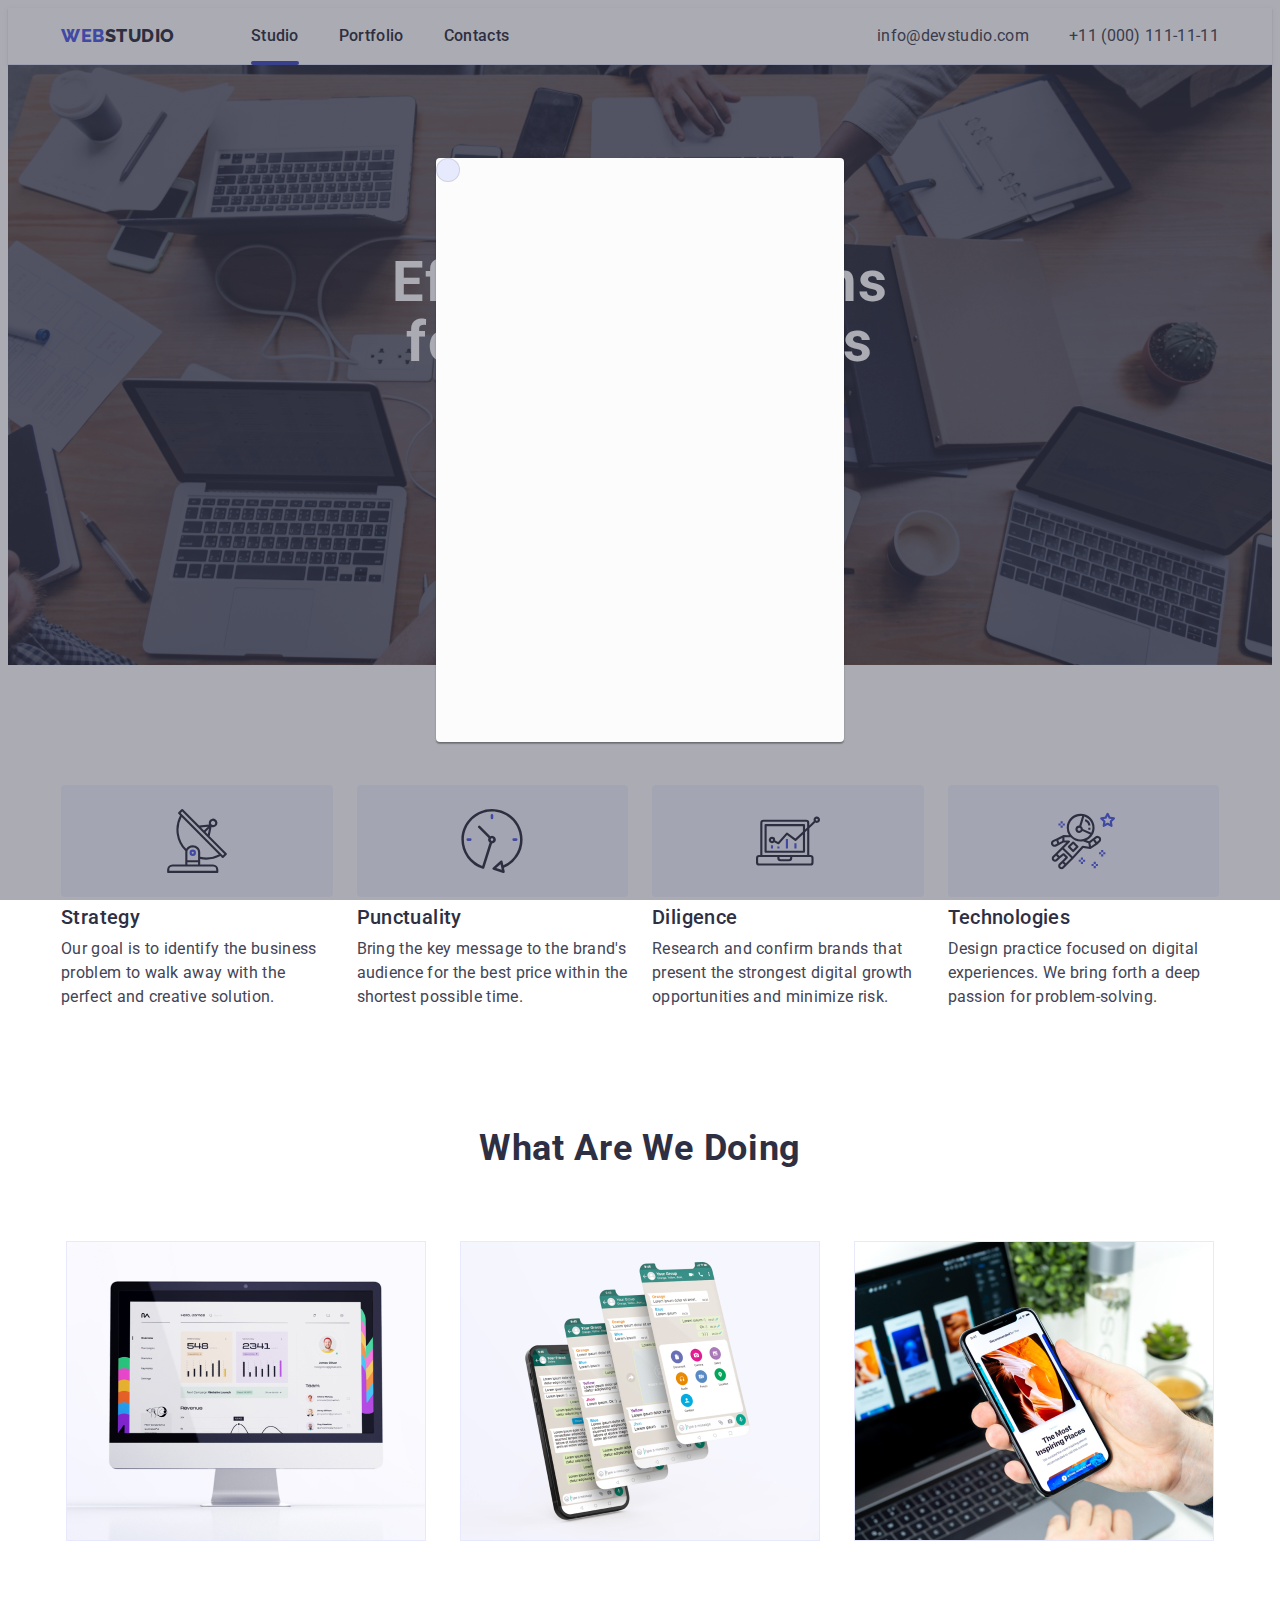
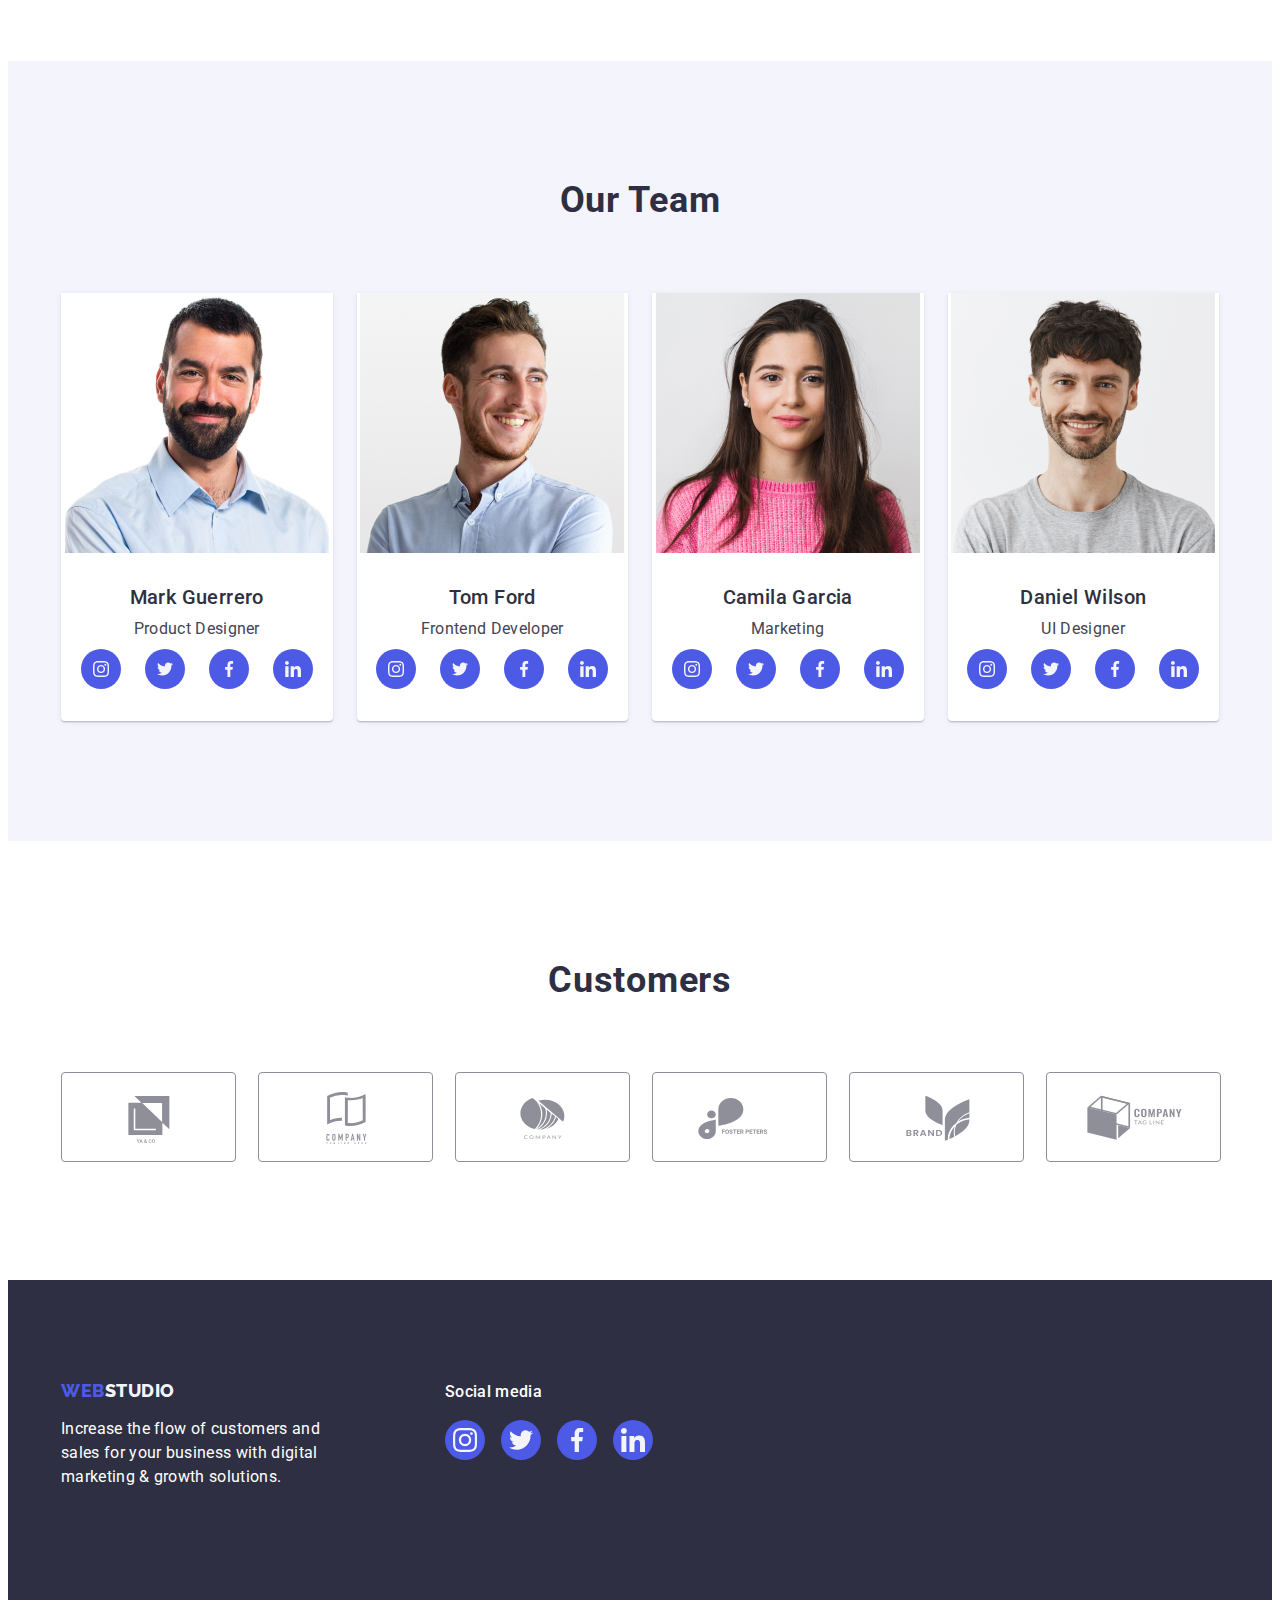
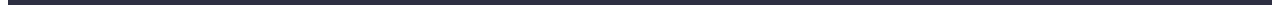
==== index.html @ e35a7cf5 "Modal" ====
<!DOCTYPE html>
<html lang="en">
  <head>
    <meta charset="UTF-8" />
    <meta http-equiv="X-UA-Compatible" content="IE=edge" />
    <meta name="viewport" content="width=device-width, initial-scale=1.0" />
    <title>Document</title>
    <!-- Fonts -->
    <link
      rel="stylesheet"
      href="https://cdnjs.cloudflare.com/ajax/libs/modern-normalize/1.1.0/modern-normalize.min.css"
      integrity="sha512-wpPYUAdjBVSE4KJnH1VR1HeZfpl1ub8YT/NKx4PuQ5NmX2tKuGu6U/JRp5y+Y8XG2tV+wKQpNHVUX03MfMFn9Q=="
      crossorigin="anonymous"
      referrerpolicy="no-referrer"
    />
    <link rel="preconnect" href="https://fonts.googleapis.com" />
    <link rel="preconnect" href="https://fonts.gstatic.com" crossorigin />
    <link
      href="https://fonts.googleapis.com/css2?family=Raleway:wght@800&family=Roboto:wght@400;500;700;900&display=swap"
      rel="stylesheet"
    />
    <!-- Custom -->
    <link rel="stylesheet" href="./css/styles.css" />
  </head>
  <body>
    <!--Header section-->
    <header class="header">
      <div class="header-container container">
        <nav class="navigation">
          <a class="link-logo link" href="./index.html"
            >Web<span class="header-logo-text">Studio</span></a
          >
          <ul class="header-nav-list list">
            <li class="header-nav-item link">
              <a class="header-nav-link link menu-link active" href="./index.html"
                >Studio</a
              >
            </li>
            <li class="header-nav-item link">
              <a class="header-nav-link link menu-link" href="./portfolio.html"
                >Portfolio</a
              >
            </li>
            <li class="header-nav-item link">
              <a class="header-nav-link link menu-link" href="">Contacts</a>
            </li>
          </ul>
        </nav>
        <address class="header-address">
          <ul class="list header-menu-list">
            <li class="menu-item list">
              <a class="address-link link" href="mailto:info@devstudio.com"
                >info@devstudio.com</a
              >
            </li>
            <li class="menu-item list">
              <a class="address-link link" href="tel:+110001111111"
                >+11 (000) 111-11-11</a
              >
            </li>
          </ul>
        </address>
      </div>
    </header>

    <!-- Main container -->
    <main>
      <!-- Hero -->
      <section class="hero">
        <div class="container">
          <h1 class="hero-title">Effective Solutions for Your Business</h1>
          <button class="hero-btn" type="button">Order Service</button>
        </div>
      </section>
      <!-- About section -->
      <section class="about">
        <div class="container">
          <h2 class="about-hidden-text" hidden>features</h2>
          <ul class="about-list list">
            <li class="about-item">
              <div class="container-img-about">
                <svg class="hero-image-icon" width="64" height="64">
                  <use href="./images/icons.svg#Antenna"></use>
                </svg>
              </div>
              <h3 class="about-text">Strategy</h3>
              <p class="par">
                Our goal is to identify the business problem to walk away with
                the perfect and creative solution.
              </p>
            </li>
            <li class="about-item">
              <div class="container-img-about">
                <svg class="hero-image-icon" width="64" height="64">
                  <use href="./images/icons.svg#Clock"></use>
                </svg>
              </div>
              <h3 class="about-text">Punctuality</h3>
              <p class="par">
                Bring the key message to the brand's audience for the best price
                within the shortest possible time.
              </p>
            </li>
            <li class="about-item">
              <div class="container-img-about">
                <svg class="hero-image-icon" width="64" height="64">
                  <use href="./images/icons.svg#Diagram"></use>
                </svg>
              </div>
              <h3 class="about-text">Diligence</h3>
              <p class="par">
                Research and confirm brands that present the strongest digital
                growth opportunities and minimize risk.
              </p>
            </li>
            <li class="about-item">
              <div class="container-img-about">
                <svg class="hero-image-icon" width="64" height="64">
                  <use href="./images/icons.svg#Astronaut"></use>
                </svg>
              </div>
              <h3 class="about-text">Technologies</h3>
              <p class="par">
                Design practice focused on digital experiences. We bring forth a
                deep passion for problem-solving.
              </p>
            </li>
          </ul>
        </div>
      </section>
      <!-- Portfolio-->
      <section class="portfolio">
        <div class="container">
          <h2 class="portfolio-text">What are we doing</h2>
          <ul class="portfolio-list list">
            <li class="portfolio-item">
              <img
                class="portfolio-img"
                src="./images/computer.jpg"
                alt="computer"
                width="360"
                height="300"
              />
            </li>
            <li class="portfolio-item">
              <img
                class="portfolio-img"
                src="./images/mobile.jpg"
                alt="mobile"
                width="360"
                height="300"
              />
            </li>
            <li class="portfolio-item">
              <img
                class="portfolio-img"
                src="./images/notebook.jpg"
                alt="notebook"
                width="360"
                height="300"
              />
            </li>
          </ul>
        </div>
      </section>
      <!-- Team section -->
      <section class="team">
        <div class="container">
          <h2 class="team-text">Our Team</h2>
          <ul class="team-list list">
            <li class="team-item">
              <img
                class="team-img"
                src="./images/img1.jpg"
                alt="Photo Mark Guerrero"
                width="264"
                height="260"
              />
              <div class="team-info">
                <h3 class="team-title">Mark Guerrero</h3>
                <p class="team-par">Product Designer</p>
                <ul class="socials list">
                  <li class="socials-item">
                    <a
                      href=""
                      target="_blank"
                      rel="noopener no-referrer"
                      class="socials-link link"
                      aria-label="Instagram icon"
                    >
                      <svg class="socials-icon" width="16" height="16">
                        <use href="./images/icons.svg#instagram"></use>
                      </svg>
                    </a>
                  </li>
                  <li class="socials-item">
                    <a
                      href=""
                      target="_blank"
                      rel="noopener no-referrer"
                      class="socials-link link"
                      aria-label="Twitter icon"
                    >
                      <svg class="socials-icon" width="16" height="16">
                        <use href="./images/icons.svg#twitter"></use>
                      </svg>
                    </a>
                  </li>
                  <li class="socials-item">
                    <a
                      href=""
                      target="_blank"
                      rel="noopener no-referrer"
                      class="socials-link link"
                      aria-label="Facebook icon"
                    >
                      <svg class="socials-icon" width="16" height="16">
                        <use href="./images/icons.svg#facebook"></use>
                      </svg>
                    </a>
                  </li>
                  <li class="socials-item">
                    <a
                      href=""
                      target="_blank"
                      rel="noopener no-referrer"
                      class="socials-link link"
                      aria-label="Linkedin icon"
                    >
                      <svg class="socials-icon" width="16" height="16">
                        <use href="./images/icons.svg#linkedin"></use>
                      </svg>
                    </a>
                  </li>
                </ul>
              </div>
            </li>
            <li class="team-item">
              <img
                class="team-img"
                src="./images/img2.jpg"
                alt="Photo Tom Ford"
                width="264"
                height="260"
              />
              <div class="team-info">
                <h3 class="team-title">Tom Ford</h3>
                <p class="team-par">Frontend Developer</p>
                <ul class="socials list">
                  <li class="socials-item">
                    <a
                      href=""
                      target="_blank"
                      rel="noopener no-referrer"
                      class="socials-link link"
                      aria-label="Instagram icon"
                    >
                      <svg class="socials-icon" width="16" height="16">
                        <use href="./images/icons.svg#instagram"></use>
                      </svg>
                    </a>
                  </li>
                  <li class="socials-item">
                    <a
                      href=""
                      target="_blank"
                      rel="noopener no-referrer"
                      class="socials-link link"
                      aria-label="Twitter icon"
                    >
                      <svg class="socials-icon" width="16" height="16">
                        <use href="./images/icons.svg#twitter"></use>
                      </svg>
                    </a>
                  </li>
                  <li class="socials-item">
                    <a
                      href=""
                      target="_blank"
                      rel="noopener no-referrer"
                      class="socials-link link"
                      aria-label="Facebook icon"
                    >
                      <svg class="socials-icon" width="16" height="16">
                        <use href="./images/icons.svg#facebook"></use>
                      </svg>
                    </a>
                  </li>
                  <li class="socials-item">
                    <a
                      href=""
                      target="_blank"
                      rel="noopener no-referrer"
                      class="socials-link link"
                      aria-label="Linkedin icon"
                    >
                      <svg class="socials-icon" width="16" height="16">
                        <use href="./images/icons.svg#linkedin"></use>
                      </svg>
                    </a>
                  </li>
                </ul>
              </div>
            </li>
            <li class="team-item">
              <img
                class="team-img"
                src="./images/img3.jpg"
                alt="Photo Camila Garcia"
                width="264"
                height="260"
              />
              <div class="team-info">
                <h3 class="team-title">Camila Garcia</h3>
                <p class="team-par">Marketing</p>
                <ul class="socials list">
                  <li class="socials-item">
                    <a
                      href=""
                      target="_blank"
                      rel="noopener no-referrer"
                      class="socials-link link"
                      aria-label="Instagram icon"
                    >
                      <svg class="socials-icon" width="16" height="16">
                        <use href="./images/icons.svg#instagram"></use>
                      </svg>
                    </a>
                  </li>
                  <li class="socials-item">
                    <a
                      href=""
                      target="_blank"
                      rel="noopener no-referrer"
                      class="socials-link link"
                      aria-label="Twitter icon"
                    >
                      <svg class="socials-icon" width="16" height="16">
                        <use href="./images/icons.svg#twitter"></use>
                      </svg>
                    </a>
                  </li>
                  <li class="socials-item">
                    <a
                      href=""
                      target="_blank"
                      rel="noopener no-referrer"
                      class="socials-link link"
                      aria-label="Facebook icon"
                    >
                      <svg class="socials-icon" width="16" height="16">
                        <use href="./images/icons.svg#facebook"></use>
                      </svg>
                    </a>
                  </li>
                  <li class="socials-item">
                    <a
                      href=""
                      target="_blank"
                      rel="noopener no-referrer"
                      class="socials-link link"
                      aria-label="Linkedin icon"
                    >
                      <svg class="socials-icon" width="16" height="16">
                        <use href="./images/icons.svg#linkedin"></use>
                      </svg>
                    </a>
                  </li>
                </ul>
              </div>
            </li>
            <li class="team-item">
              <img
                class="team-img"
                src="./images/img4.jpg"
                alt="Photo Daniel Wilson "
                width="264"
                height="260"
              />
              <div class="team-info">
                <h3 class="team-title">Daniel Wilson</h3>
                <p class="team-par">UI Designer</p>
                <ul class="socials list">
                  <li class="socials-item">
                    <a
                      href=""
                      target="_blank"
                      rel="noopener no-referrer"
                      class="socials-link link"
                      aria-label="Instagram icon"
                    >
                      <svg class="socials-icon" width="16" height="16">
                        <use href="./images/icons.svg#instagram"></use>
                      </svg>
                    </a>
                  </li>
                  <li class="socials-item">
                    <a
                      href=""
                      target="_blank"
                      rel="noopener no-referrer"
                      class="socials-link link"
                      aria-label="Twitter icon"
                    >
                      <svg class="socials-icon" width="16" height="16">
                        <use href="./images/icons.svg#twitter"></use>
                      </svg>
                    </a>
                  </li>
                  <li class="socials-item">
                    <a
                      href=""
                      target="_blank"
                      rel="noopener no-referrer"
                      class="socials-link link"
                      aria-label="Facebook icon"
                    >
                      <svg class="socials-icon" width="16" height="16">
                        <use href="./images/icons.svg#facebook"></use>
                      </svg>
                    </a>
                  </li>
                  <li class="socials-item">
                    <a
                      href=""
                      target="_blank"
                      rel="noopener no-referrer"
                      class="socials-link link"
                      aria-label="Linkedin icon"
                    >
                      <svg class="socials-icon" width="16" height="16">
                        <use href="./images/icons.svg#linkedin"></use>
                      </svg>
                    </a>
                  </li>
                </ul>
              </div>
            </li>
          </ul>
        </div>
      </section>
      <section class="customers">
        <div class="container">
          <h2 class="customers-tittle">Customers</h2>
          <ul class="customers-list list">
            <li class="customers-item">
              <a class="customers-link link" href="">
                <svg class="customer-icon" width="104" height="56">
                  <use href="./images/icons.svg#Logo1"></use>
                </svg>
              </a>
            </li>
            <li class="customers-item">
              <a class="customers-link link" href="">
                <svg class="customer-icon" width="104" height="56">
                  <use href="./images/icons.svg#Logo2"></use>
                </svg>
              </a>
            </li>
            <li class="customers-item">
              <a class="customers-link link" href="">
                <svg class="customer-icon" width="104" height="56">
                  <use href="./images/icons.svg#Logo3"></use>
                </svg>
              </a>
            </li>
            <li class="customers-item">
              <a class="customers-link link" href="">
                <svg class="customer-icon" width="104" height="56">
                  <use href="./images/icons.svg#Logo4"></use>
                </svg>
              </a>
            </li>
            <li class="customers-item">
              <a class="customers-link link" href="">
                <svg class="customer-icon" width="104" height="56">
                  <use href="./images/icons.svg#Logo5"></use>
                </svg>
              </a>
            </li>
            <li class="customers-item">
              <a class="customers-link link" href="">
                <svg class="customer-icon" width="104" height="56">
                  <use href="./images/icons.svg#Logo6"></use>
                </svg>
              </a>
            </li>
          </ul>
        </div>
      </section>
    </main>
    <!-- Footer-->
    <footer class="footer">
      <div class="container container-div-footer">
        <div class="container-footer">
          <a class="footer-link link" href="./index.html"
            >Web<span class="logo-text">Studio</span></a
          >
          <p class="footer-par-sm footer-par">
            Increase the flow of customers and sales for your business with
            digital marketing & growth solutions.
          </p>
        </div>
        <div class="container-footer container-social-footer">
          <p class="footer-par">Social media</p>
          <ul class="footer-list-media list">
            <li class="footer-item-media">
              <a
                class="footer-link-media link"
                target="_blank"
                rel="noopener no-referrer"
                href=""
              >
                <svg class="media-icon" width="24" height="24">
                  <use href="./images/icons.svg#instagram"></use>
                </svg>
              </a>
            </li>
            <li class="footer-item-media">
              <a
                class="footer-link-media link"
                target="_blank"
                rel="noopener no-referrer"
                href=""
              >
                <svg class="media-icon" width="24" height="24">
                  <use href="./images/icons.svg#twitter"></use>
                </svg>
              </a>
            </li>
            <li class="footer-item-media">
              <a
                class="footer-link-media link"
                target="_blank"
                rel="noopener no-referrer"
                href=""
              >
                <svg class="media-icon" width="24" height="24">
                  <use href="./images/icons.svg#facebook"></use>
                </svg>
              </a>
            </li>
            <li class="footer-item-media">
              <a
                class="footer-link-media link"
                target="_blank"
                rel="noopener no-referrer"
                href=""
              >
                <svg class="media-icon" width="24" height="24">
                  <use href="./images/icons.svg#linkedin"></use>
                </svg>
              </a>
            </li>
          </ul>
        </div>
      </div>
    </footer>

    <!-- Modal window -->
    <div class="backdrop">
      <div class="modal">
        <button class="modal-close-btn" type="button">
          <svg class="modal-close-icon" width="" height="">
            <use href=""></use>
          </svg>
        </button>
      </div>
    </div>
  </body>
</html>
---- css/styles.css ----
:root {
    --color-iris: #4d5ae5;
    --color-ocean: #404bbf;
    --color-navy-blue: #2e2f42;
    --color-green: #31d0aa;
    --color-slate: #434455;
    --color-light-slate: #8e8f99;
    --color-cornflower: #e7e9fc;
    --color-cloud: #f4f4fd;
    --color-navy-blue-modal: #2e2f42;
    --color-grey: #2e2f42;
    --header-white: #ffffff;
    --color-dairy: #fcfcfc;
}

body {
    font-family: 'Roboto', sans-serif;
    color: var(--color-slate);
    background-color: var(--header-white);
}

img {
    display: block;
    margin: auto;
}

.link {
    text-decoration: none;

}
.list {
    list-style: none;
}
.container {
    width: 1158px;
    margin: 0 auto;
    padding: 0 15px;
}

/* ======HEADER====== */
.header {
    border-bottom: 1px solid #e7e9fc;
    box-shadow: 0px 2px 1px rgba(46, 47, 66, 0.08),
    0px 1px 1px rgba(46, 47, 66, 0.16), 
    0px 1px 6px rgba(46, 47, 66, 0.08);
}
.navigation {
    display: flex;
    align-items: center;
}
.header-container {
    display: flex;
    align-items: center;
    padding: 0 15px;
}
.header-nav-list {
    display: flex;
    gap: 40px;
    padding-left: 0px;
}
.header-nav-item {
    font-weight: 500;
    font-size: 16px;
    line-height: 1.5;
    letter-spacing: 0.02em;
    color: var(--color-navy-blue-modal);
    position: relative;
    color: #404bbf;
}
.header-nav-link::after {
    content: '';
    position: absolute;
    left: 0;
    top: 35px;
    bottom: -1px;
    height: 4px;
    width: 100%;
    border-radius: 2px;
}
.header-nav-link.active::after {
    background-color: #404bbf;
}
.header-menu-list {
    display: flex;
    gap: 40px;
    padding-left: 0px;
}
.header-link {
    padding: 24px 0 24px;
}
.link-logo{
    font-family: 'Raleway', sans-serif;
    font-weight: 800;
    font-size: 18px;
    line-height: 1.17;
    display: flex;
    align-items: center;
    letter-spacing: 0.03em;
    text-transform: uppercase;
    color: var(--color-iris);
    margin-right: 76px;
}
.header-logo-text {
    color: var(--color-grey);
}
.menu-link {
    color: var(--color-grey);
    position: relative;
}
.header-nav-link:hover,
.header-nav-link:focus,
.menu-link:hover,
.menu-link:focus {
    color: var(--color-ocean);
}
/* span Studio */
.logo-text {
    color: var(--color-cloud);
}
.menu-list {
    text-decoration: none;
}
.menu-item {
    font-weight: 500;
    font-size: 16px;
    line-height: 1.5;
    letter-spacing: 0.02em;
    color: var(--color-navy-blue-modal);
    position: relative;
    color: #404bbf;
    transition: color 250ms cubic-bezier(0.4, 0, 0.2, 1);
}

/* ADDRESS */
.header-address {
    font-style: normal;
    margin-left: auto;
    padding-left: 0px;
}
.address-link {
    font-size: 16px;
    line-height: 1.5;
    letter-spacing: 0.02em;
    color: var(--color-slate);
    font-weight: 400;
}
.address-link:hover,
.address-link:focus {
    color: var(--color-ocean);
}

/* =========Hero========== */
.hero {
    background-color: var(--color-grey);
    background-image: linear-gradient(rgba(46, 47, 66, 0.7),
    rgba(46, 47, 66, 0.7)), url(../images/people-office.jpg);
    max-width: 1440px;
    background-repeat: no-repeat;
    background-position: center;
    background-size: cover;
    margin-left: auto;
    margin-right: auto;
    padding-top: 188px;
    padding-bottom: 188px;
}
.hero-title {
    font-size: 56px;
    line-height: 1.07;
    text-align: center;
    letter-spacing: 0.02em;
    color: #ffffff;
    max-width: 496px;
    margin: auto;
}
.hero-btn {
    background-color: #4D5AE5;
    font-family: 'Roboto', sans-serif;
    font-weight: 500;
    font-size: 16px;
    line-height: 1.5;
    letter-spacing: 0.04em;
    color: #ffffff;
    cursor: pointer;
    margin: auto;
    margin-top: 48px;
    display: block;
    min-width: 169px;
    height: 56px;
    border: none;
    border-radius: 4px;
}
button:hover,
button:focus {
    background-color: var(--color-ocean);
}
/**
  |============================
  | Hero image
  |============================
*/
.container-img-about {
    display: flex;
    align-items: center;
    justify-content: center;
    height: 112px;
    background-color: #f4f4fd;
    border-radius: 4px;
    margin-bottom: 8px;
}

/* =======ABOUT======== */
.about {
    padding: 120px 0 120px;
}
.about-list {
    display: flex;
    gap: 24px;
    margin: 0;
    padding-left: 0;
}
.about-item{
    width: calc((100% - 72px) / 4);
}
.about-text {
    font-weight: 500;
    font-size: 20px;
    line-height: 1.2;
    letter-spacing: 0.02em;
    color: var(--color-navy-blue-modal);
    margin: 0;
    margin-bottom: 8px;
}
.par {
    font-size: 16px;
    line-height: 1.5;
    letter-spacing: 0.02em;
    color: var(--color-slate);
    margin: 0;
}
/* ========PORTFOLIO======== */
.portfolio {
    padding-bottom: 120px;
}
.portfolio-text {
    font-size: 36px;
    line-height: 1.11;
    text-align: center;
    letter-spacing: 0.02em;
    text-transform: capitalize;
    color: var(--color-grey);
    margin-top: 0;
    margin-bottom: 72px;
}
.portfolio-list {
    display: flex;
    gap: 24px;
    margin: 0;
    padding-left: 0;
}
.portfolio-item {
    flex-basis: calc((100% - 48px) / 3);
}
/* ========TEAM======== */
.team {
    background-color: #F4F4FD;
    padding: 120px 0 120px;
}
.team-text {
    font-size: 36px;
    line-height: 1.11;
    text-align: center;
    letter-spacing: 0.02em;
    text-transform: capitalize;
    color: var(--color-grey);
    margin-top: 0;
    margin-bottom: 72px;
}
.team-list {
    display: flex;
    gap: 24px;
    padding-left: 0;
    margin: 0;
}
.team-item {
    background-color: #FFFFFF;
    width: calc((100% - 3 * 24px) / 4);
    box-shadow: 0px 1px 6px 
    rgba(46, 47, 66, 0.08),
    0px 1px 1px rgba(46, 47, 66, 0.16), 
    0px 2px 1px rgba(46, 47, 66, 0.08);
    border-radius: 0px 0px 4px 4px;
}
.team-info {
    padding: 32px 0;
}
.team-title {
    font-weight: 500;
    font-size: 20px;
    line-height: 1.2;
    letter-spacing: 0.02em;
    color: var(--color-grey);
    margin-top: 0;
    text-align: center;
    margin-bottom: 8px;
}
.team-par {
    font-size: 16px;
    line-height: 1.5;
    letter-spacing: 0.02em;
    color: var(--color-slate);
    margin: 8px 0;
    text-align: center;
}
/**
  |============================
  | Social icon
  |============================
*/
.socials {
    display: flex;
    justify-content: center;
    align-items: center;
    gap: 24px;
    padding: initial;
}
.socials-link {
    display: flex;
    align-items: center;
    justify-content: center;
    width: 40px;
    height: 40px;
    background-color: #4d5ae5;
    border-radius: 50%;
}
.socials-link:hover,
.socials-link:focus {
    background-color: #404bbf;
}
.socials-item {
    transition: background-color 250ms cubic-bezier(0.4, 0, 0.2, 1);
}
.socials-icon {
    fill:#f4f4fd;
}
/* Customers */
.customers {
    padding-top: 120px;
    padding-bottom: 120px;
}
.customers-tittle {
    font-size: 36px;
    line-height: 1.1;
    text-align: center;
    letter-spacing: 0.02em;
    text-transform: capitalize;
    color: var(--color-grey);
    margin-top: 0;
    margin-bottom: 72px;
}
.customers-list {
    display: flex;
    gap: 24px;
    padding-left: 0;
    margin: 0;
}
.customers-item {
    width: calc((100% - 120px) / 6);
    height: 88px;
    transition: border-color 250ms cubic-bezier(0.4, 0, 0.2, 1),
                color 250ms cubic-bezier(0.4, 0, 0.2, 1);
}
.customers-link {
    width: 100%;
    height: 100%;
    border: 1px solid #8e8f99;
    border-radius: 4px;
    display: flex;
    align-items: center;
    justify-content: center;
    color:#8e8f99;
}
.customers-link:hover,
.customers-link:focus {
    border-color: #404bbf;
    color: #404bbf;
}
.customer-icon {
    fill: currentColor;
}
/* ========FOOTER======== */
.footer {
    background-color: var(--color-grey);
    padding: 100px 0;
}
.container-div-footer {
    display: flex;
    align-items: baseline;
}
.container-footer {
    align-items: baseline;
    gap: 120px;
}
.container-social-footer {
    margin-left: 120px;
}
.footer-link {
    font-family: 'Raleway', sans-serif;
    font-weight: 800;
    font-size: 18px;
    line-height: 1.17;
    letter-spacing: 0.03em;
    text-transform: uppercase;
    color: var(--color-iris); 
    display: inline-block;
    margin-bottom: 16px;
}
.footer-par {
    max-width: 264px;
    color: #FFFFFF;
    margin-top: 0;
    margin-bottom: 16px;
    font-weight: 500;
    font-size: 16px;
    line-height: 1.5;
    letter-spacing: 0.02em;
}
.footer-par-sm {
    font-weight: 400;
}
.media-icon {
    fill: #f4f4fd;
}
.footer-span {
    color: var(--color-cloud);
}
.footer-list-media {
    display: flex;
    gap: 16px;
    padding: 0;
    margin: 0;
}
.footer-item-media {
    width: 40px;
    height: 40px;
    transition: background-color 250ms cubic-bezier(0.4, 0, 0.2, 1);
}
.footer-link-media {
    width: 100%;
    height: 100%;
    background-color: #4d5ae5;
    border-radius: 50%;
    display: flex;
    align-items: center;
    justify-content: center;
}
.footer-link-media:hover,
.footer-link-media:focus {
    background-color: #31d0aa;
}
/* =======FILTER======= */
.filter-btn {
    font-family: 'Roboto', sans-serif;
    font-weight: 500;
    font-size: 16px;
    line-height: 1.5;
    letter-spacing: 0.04em;
    color: var(--color-iris);
    background-color: var(--color-cloud);
    cursor: pointer;
}
.btn:hover,
.btn:focus {
    color: #FFFFFF;
    background-color: var(--color-ocean);
}
.gallery-title {
    font-weight: 500;
    font-size: 20px;
    line-height: 1.2;
    letter-spacing: 0.02em;
    color:  var(--color-navy-blue-modal);
    margin-bottom: 8px;
    margin-top: 0;
}
.gallery-par {
    font-size: 16px;
    line-height: 1.5;
    letter-spacing: 0.02em;
    color: var(--color-slate);
    margin: 0;
}
.filter-client {
    font-weight: 500;
    font-size: 20px;
    line-height: 1.2;
    letter-spacing: 0.02em;
    color: var(--color-navy-blue);
}
.logo-text-portfolio {
    color: var(--color-grey);
}
.footer-text-portfolio {
    color: var(--color-cloud);
}

/**
  |============================
  |  Portfolio
  |============================
  */
  
/* Filter*/
.filter {
    padding: 96px 0 120px;
}
.filter-list {
    display: flex;
    justify-content: center;
    gap: 24px;
    margin-bottom: 72px;
    margin-top: 0;
}
.filter-btn {
    padding: 12px 24px 12px;
    border: 1px solid #e7e9fc;
    border-radius: 4px;
}
.filter-btn:hover,
.filter-btn:focus {
    border: 1px solid transparent;
    box-shadow: 0px 3px 1px rgba(0, 0, 0, 0.1),
    0px 2px 1px rgba(0, 0, 0, 0.08),
    0px 2px 2px rgba(0, 0, 0, 0.12);
}
.img-link {
    display: block;  
}
.img-link:hover,
.img-link:focus {
    box-shadow: 0px 1px 6px rgba(46, 47, 66, 0.08),
    0px 1px 1px rgba(46, 47, 66, 0.16), 
    0px 2px 1px rgba(46, 47, 66, 0.08);
}
.img-list {
    display: flex;
    flex-wrap: wrap;
    column-gap: 24px;
    row-gap: 48px;
    padding-left: 0;
    margin: 0;
}
.filter-client {
    width: calc((100% - 48px) / 3);
    display: block;
}
.filter-client:hover,
.filter-client:focus {
    box-shadow: 0px 1px 6px rgba(46, 47, 66, 0.08), 
    0px 1px 1px rgba(46, 47, 66, 0.16), 
    0px 2px 1px rgba(46, 47, 66, 0.08);
}
.gallery-info {
    padding: 32px 16px;
    border: 1px solid #e7e9fc;
    border-top: none;
}

/**
  |============================
  | Modal window
  |============================
*/

.backdrop {
    position: fixed;
    top: 0;
    left: 0;
    width: 100%;
    height: 100%;
    background-color: rgba(46, 47, 66, 0.4);
    transition: opacity 250ms cubic-bezier(0.4, 0, 0.2, 1), 
                visibility 250ms cubic-bezier(0.4, 0, 0.2, 1);
}
.modal {
    position: absolute;
    top: 50%;
    left: 50%;
    transform: translate(-50%, -50%) scale(1);
    width: 408px;
    min-height: 584px;
    background: #fcfcfc;
    box-shadow: 0px 1px 1px rgba(0, 0, 0, 0.14), 
                0px 1px 3px rgba(0, 0, 0, 0.12), 
                0px 2px 1px rgba(0, 0, 0, 0.2);
    border-radius: 4px;
    transition: transform 250ms cubic-bezier(0.4, 0, 0.2, 1);
}
.modal-close-btn {
    top: 24px;
    right: 24px;
    width: 24px;
    height: 24px;
    border-radius: 50%;
    display: flex;
    align-items: center;
    justify-content: center;
    background-color: #e7e9fc;
    border: 1px solid rgba(0, 0, 0, 0.1);
    padding: 0;
    cursor: pointer;
    transition: background-color 250ms cubic-bezier(0.4, 0, 0.2, 1), 
                border 250ms cubic-bezier(0.4, 0, 0.2, 1);
}
.modal-close-btn:hover,
.modal-close-btn:focus {
    background-color: #404bbf;
    border: none;
}
.modal-close-icon {
    transition: fill 250ms cubic-bezier(0.4, 0, 0.2, 1);
}
.modal-close-icon:hover,
.modal-close-icon:focus {
    fill: #ffffff;
}
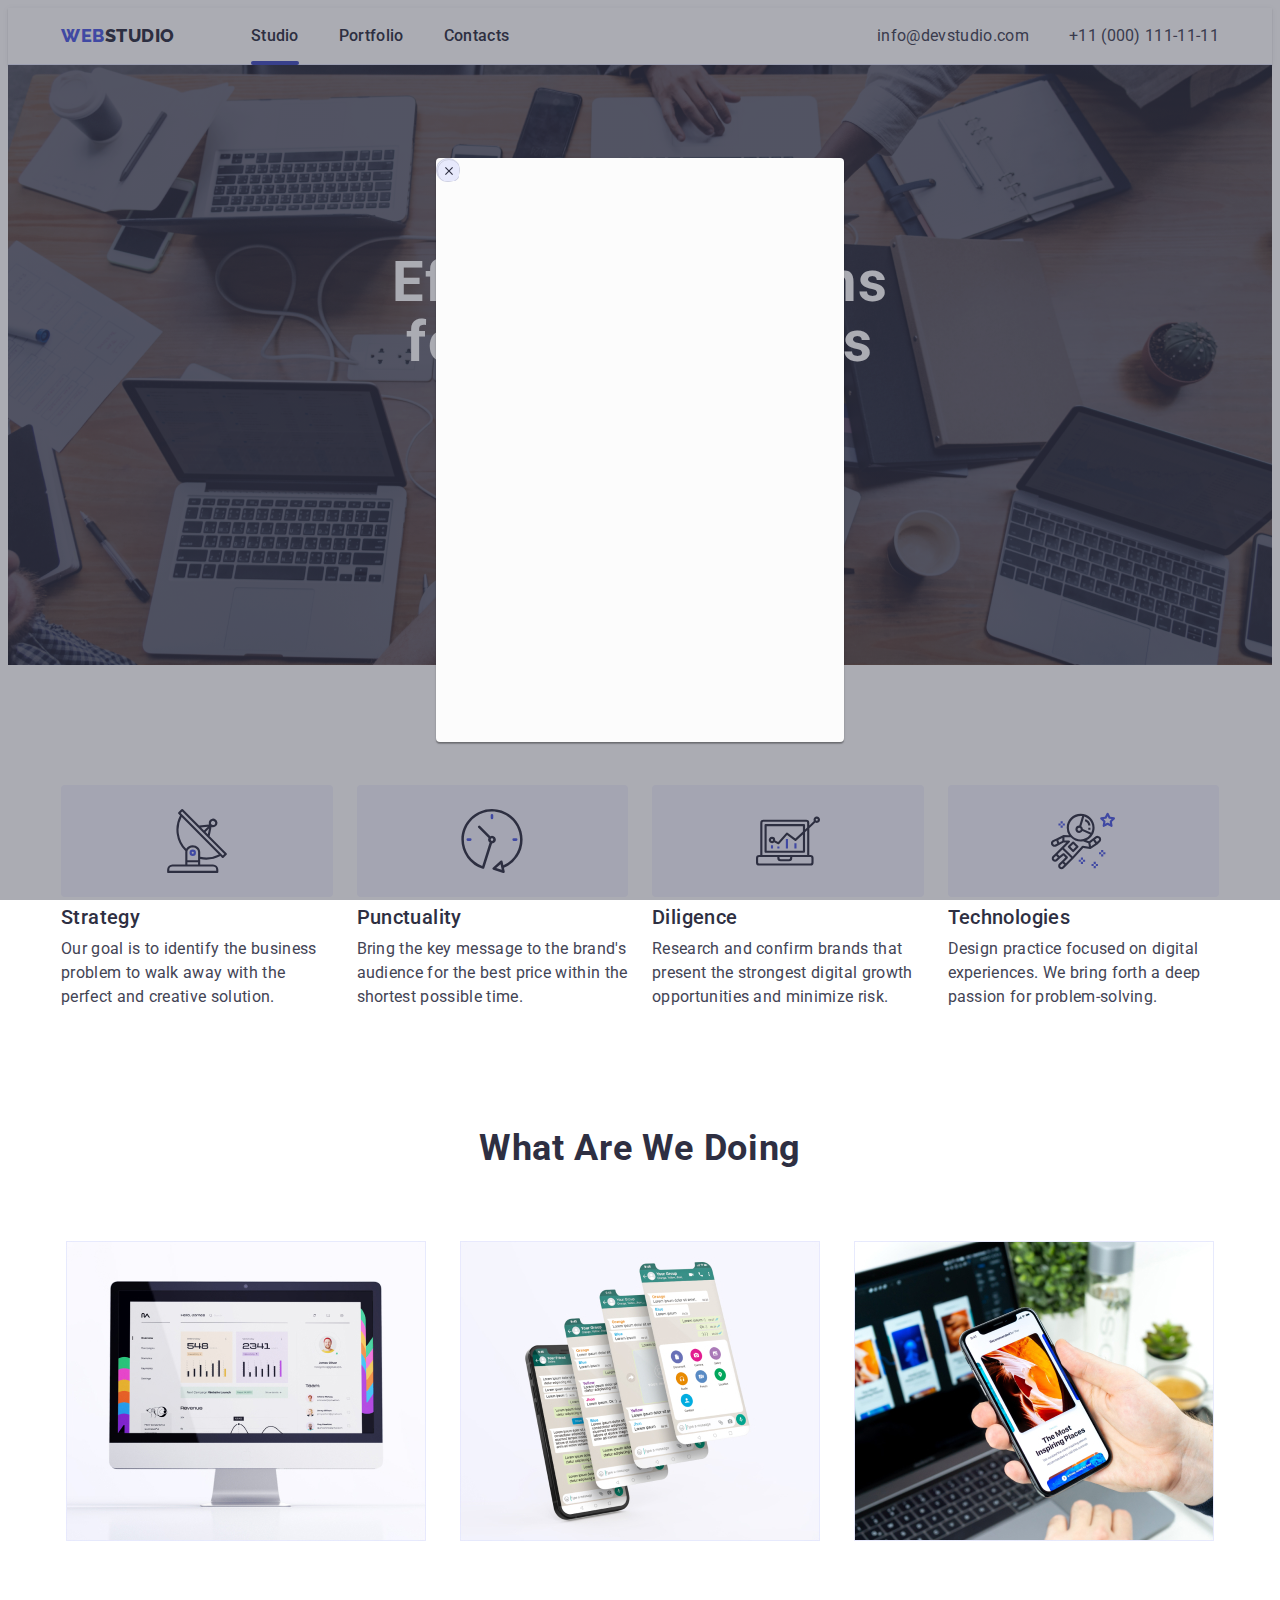
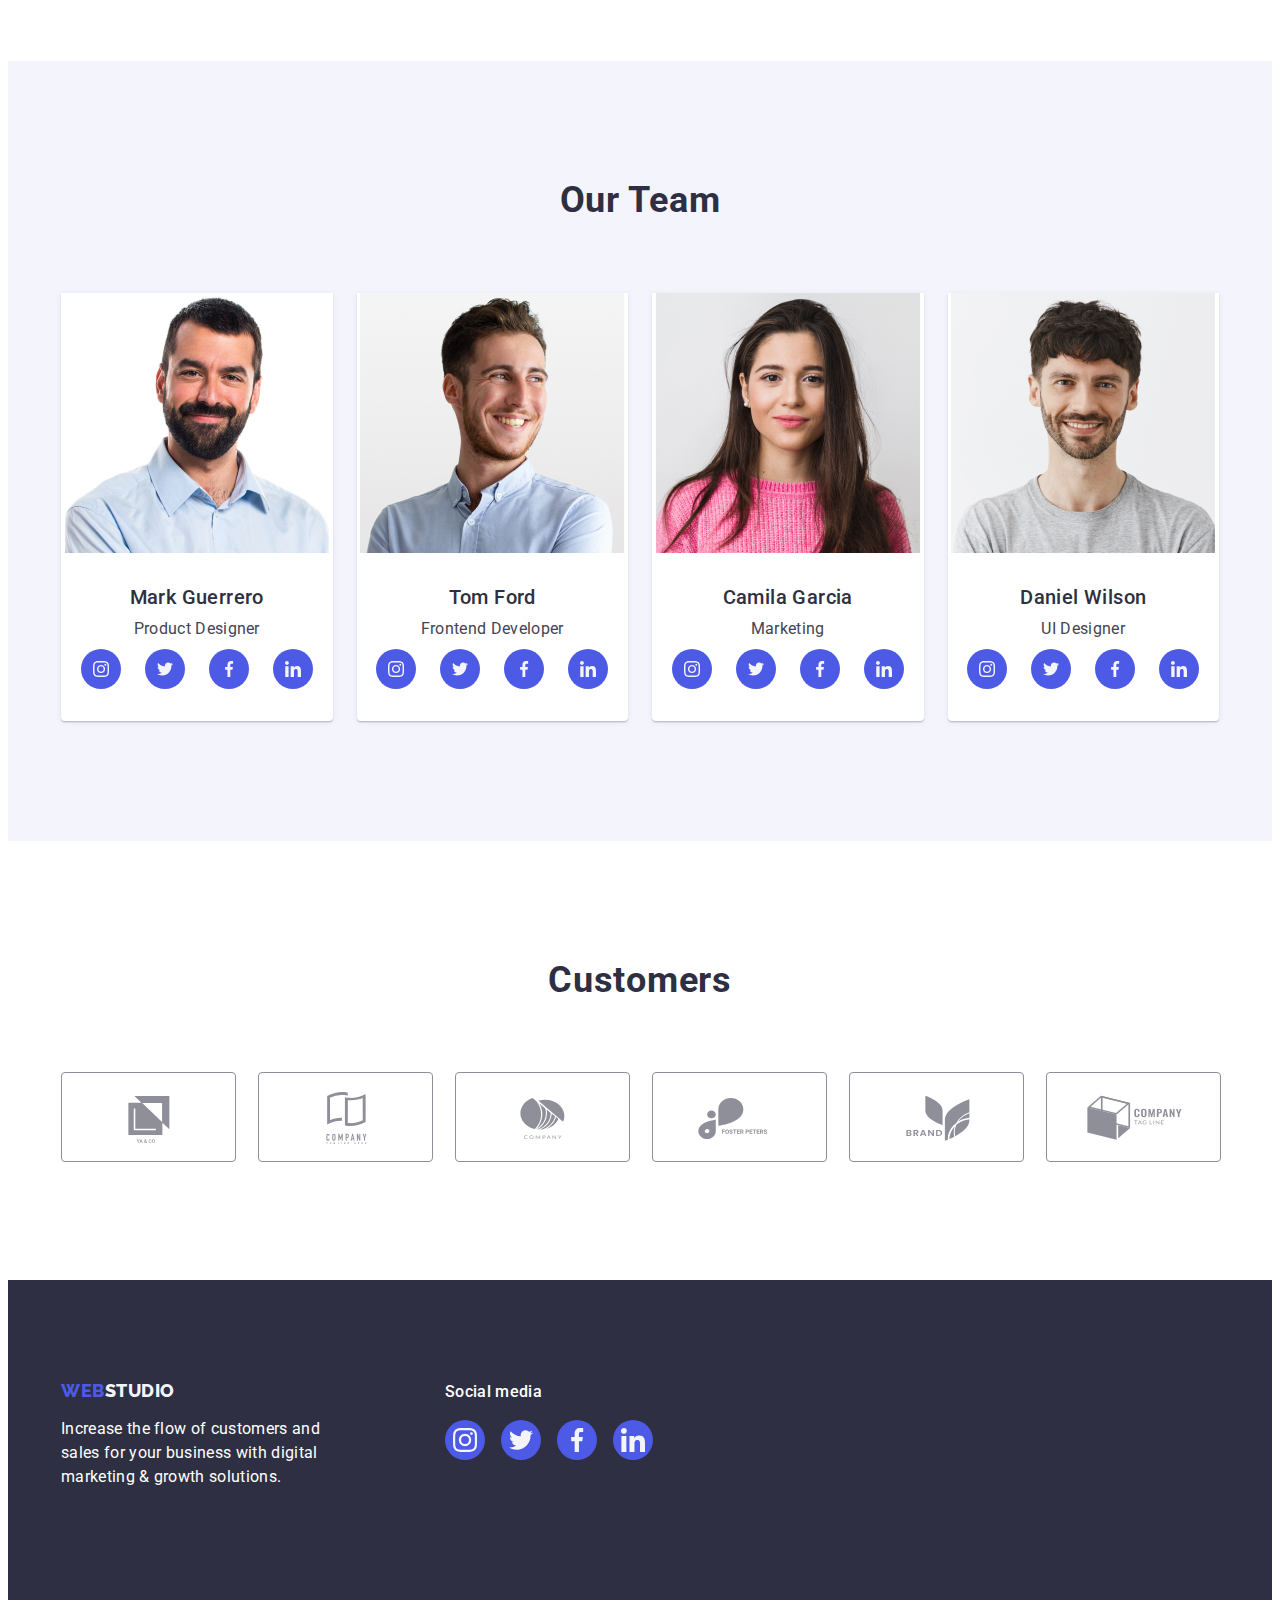
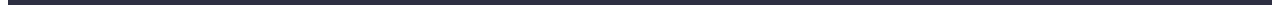
==== commit 8d0abf15: "svg" ====
--- a/index.html
+++ b/index.html
@@ -562,7 +562,7 @@
       <div class="modal">
         <button class="modal-close-btn" type="button">
           <svg class="modal-close-icon" width="" height="">
-            <use href=""></use>
+            <use href="./images/close-icon.svg"></use>
           </svg>
         </button>
       </div>
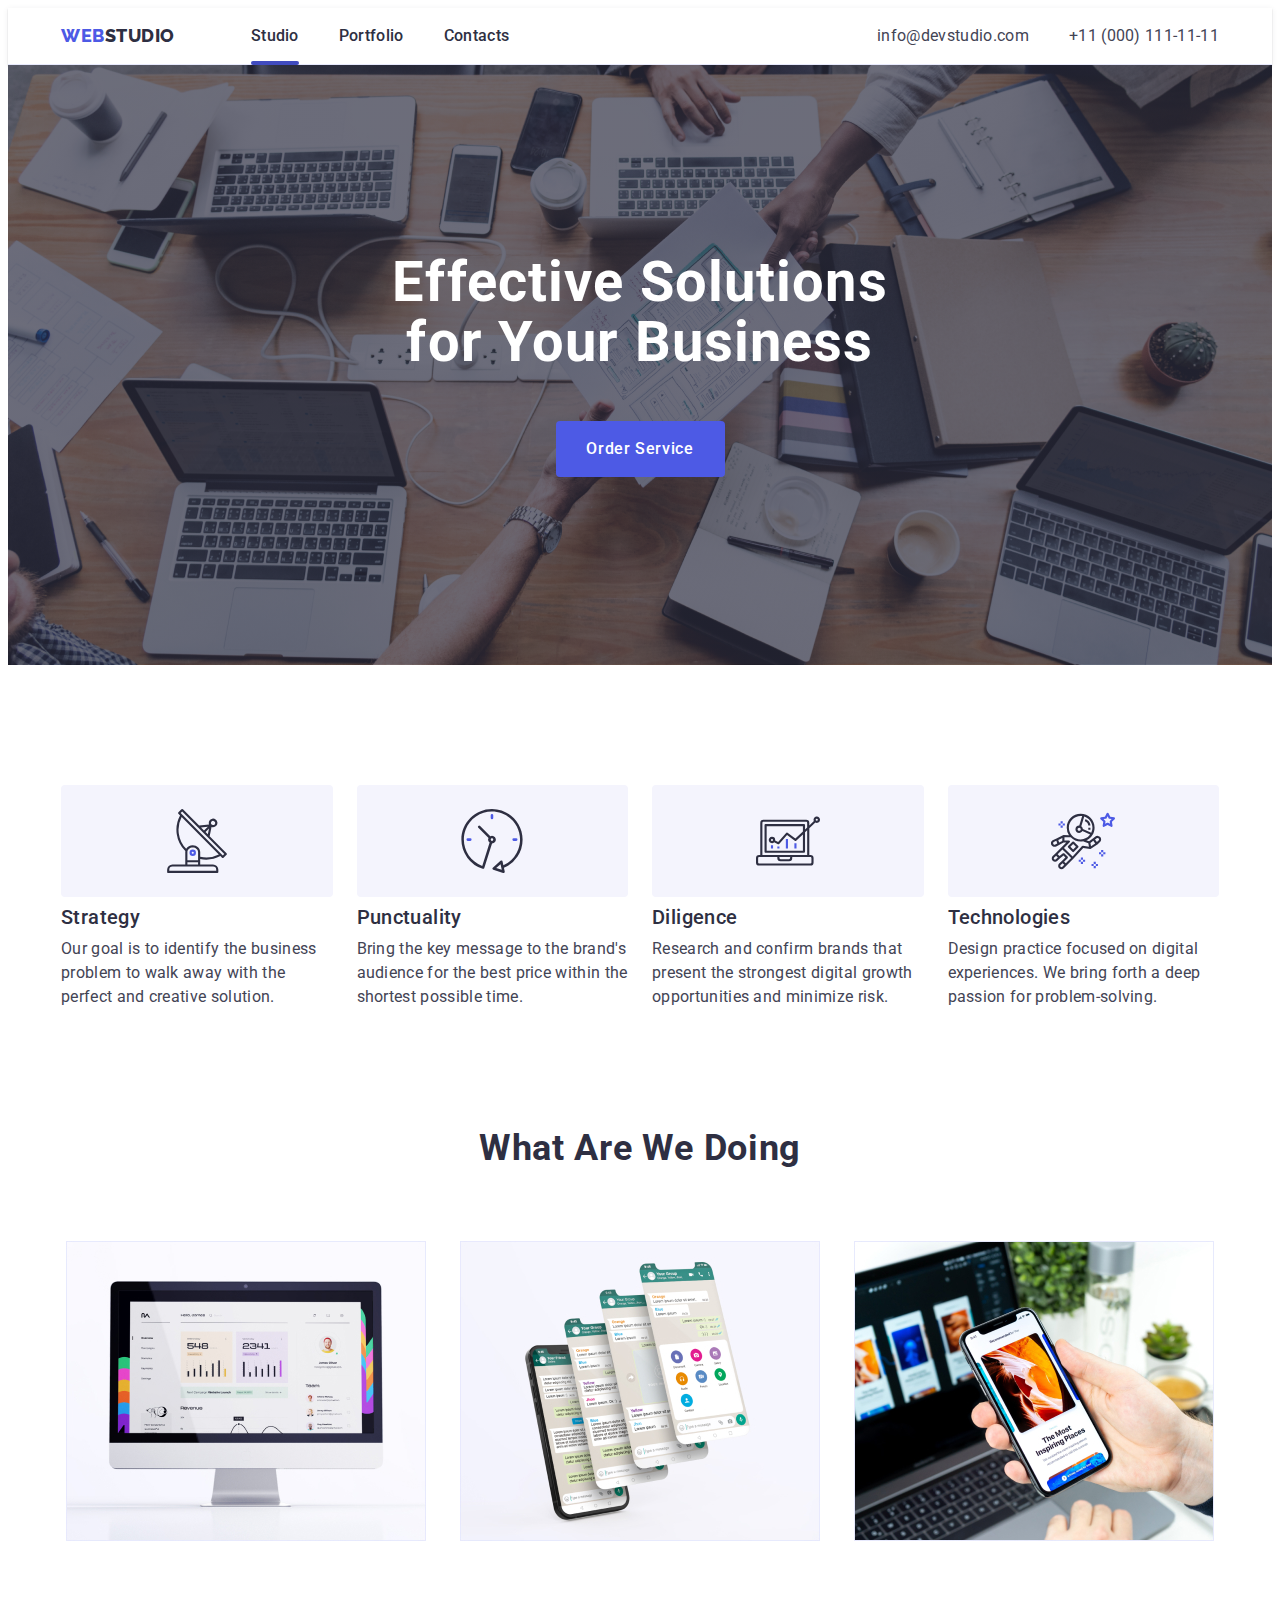
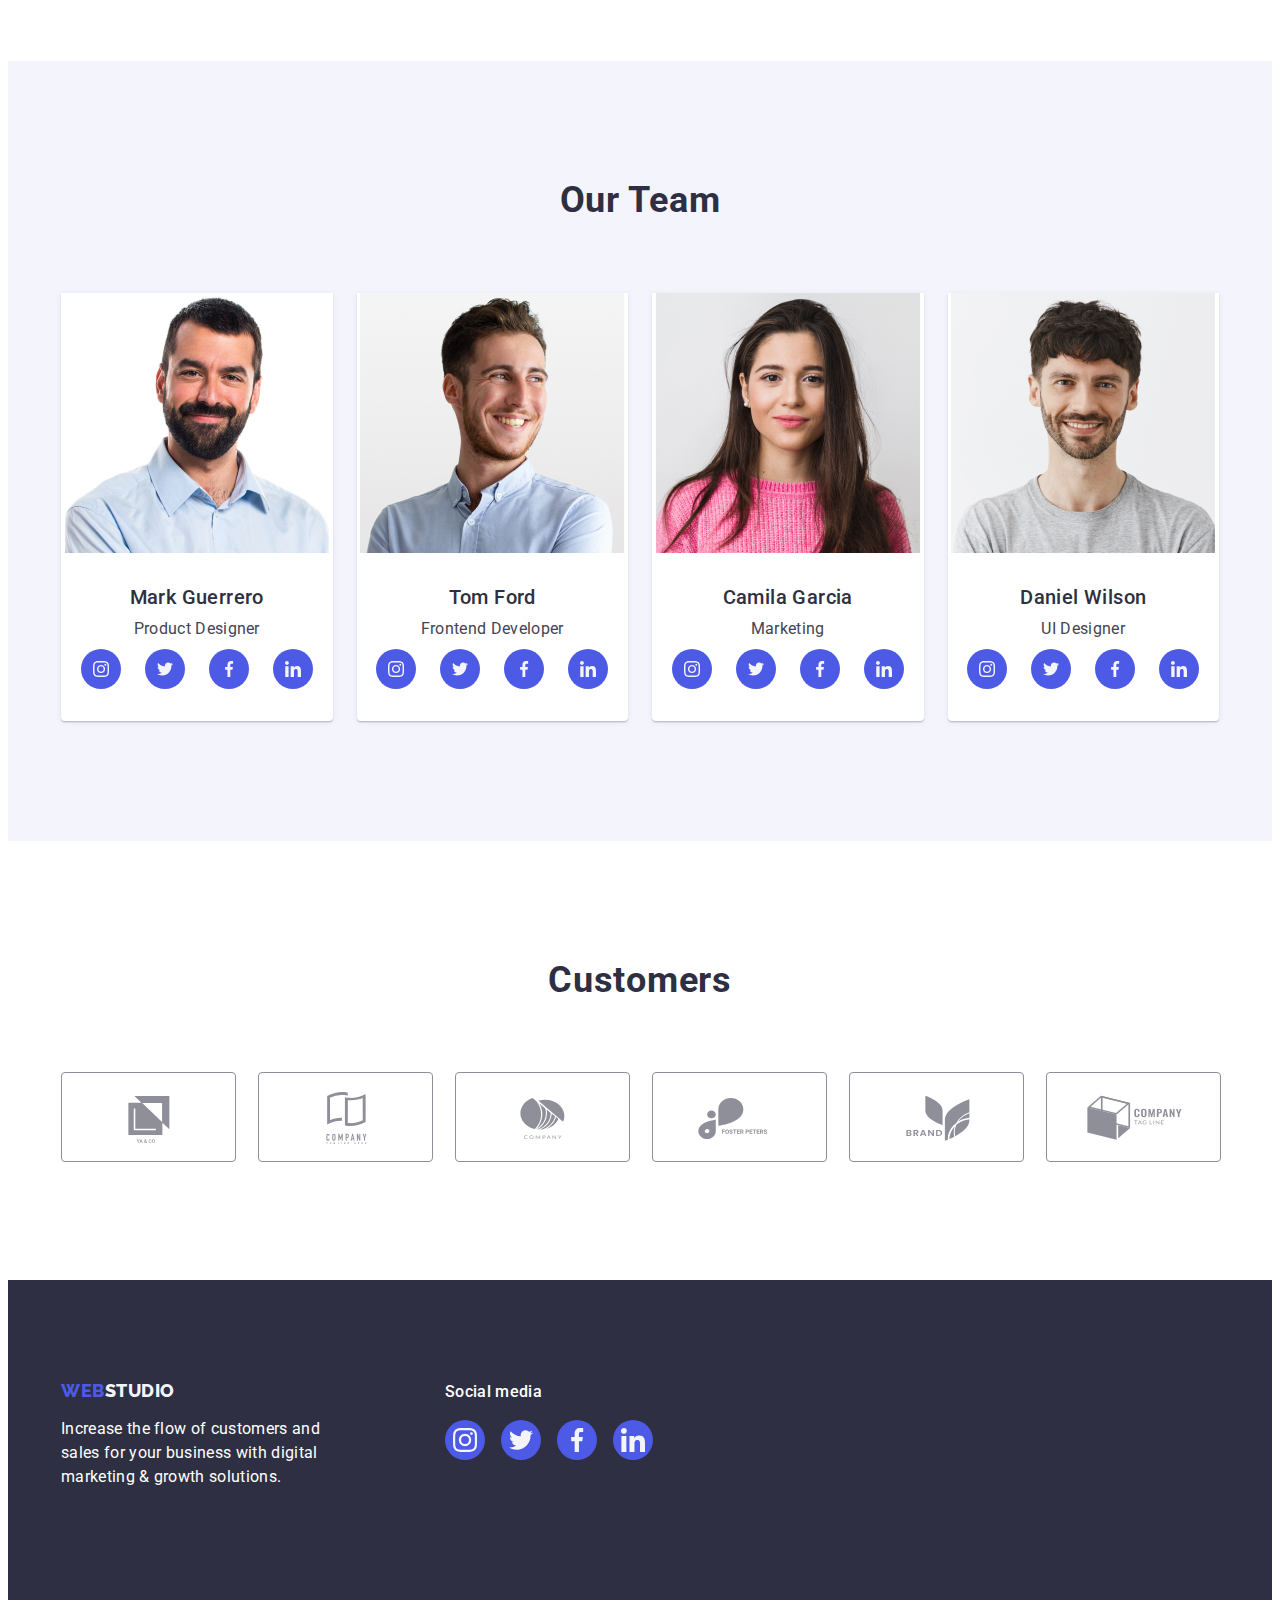
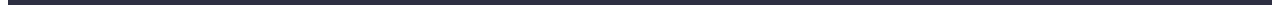
==== commit debeef19: "Portfolio/Index" ====
--- a/index.html
+++ b/index.html
@@ -32,7 +32,9 @@
           >
           <ul class="header-nav-list list">
             <li class="header-nav-item link">
-              <a class="header-nav-link link menu-link active" href="./index.html"
+              <a
+                class="header-nav-link link menu-link active"
+                href="./index.html"
                 >Studio</a
               >
             </li>
@@ -561,8 +563,8 @@
     <div class="backdrop">
       <div class="modal">
         <button class="modal-close-btn" type="button">
-          <svg class="modal-close-icon" width="" height="">
-            <use href="./images/close-icon.svg"></use>
+          <svg class="modal-close-icon" width="24" height="24">
+            <use href="./images/icons.svg#close-icon"></use>
           </svg>
         </button>
       </div>
--- a/css/styles.css
+++ b/css/styles.css
@@ -524,6 +524,11 @@
     padding: 12px 24px 12px;
     border: 1px solid #e7e9fc;
     border-radius: 4px;
+
+    transition: color 250ms cubic-bezier(0.4, 0, 0.2, 1),
+        background-color 250ms cubic-bezier(0.4, 0, 0.2, 1),
+        border-color 250ms cubic-bezier(0.4, 0, 0.2, 1),
+        box-shadow 250ms cubic-bezier(0.4, 0, 0.2, 1);
 }
 .filter-btn:hover,
 .filter-btn:focus {
@@ -533,13 +538,15 @@
     0px 2px 2px rgba(0, 0, 0, 0.12);
 }
 .img-link {
-    display: block;  
+    display: block; 
+    transition: box-shadow 250ms cubic-bezier(0.4, 0, 0.2, 1);
 }
 .img-link:hover,
 .img-link:focus {
     box-shadow: 0px 1px 6px rgba(46, 47, 66, 0.08),
     0px 1px 1px rgba(46, 47, 66, 0.16), 
     0px 2px 1px rgba(46, 47, 66, 0.08);
+    transform: translateY(0%);
 }
 .img-list {
     display: flex;
@@ -559,6 +566,24 @@
     0px 1px 1px rgba(46, 47, 66, 0.16), 
     0px 2px 1px rgba(46, 47, 66, 0.08);
 }
+.thumb {
+    position: relative;
+    overflow: hidden;
+}
+.overlay-text {
+    position: absolute;
+    top: 0;
+    font-size: 16px;
+    line-height: 1.5;
+    letter-spacing: 0.02em;
+    color: #f4f4fd;
+    padding: 40px 32px;
+    background-color: #4d5ae5;
+    height: 100%;
+    width: 100%;
+    transform: translateY(100%);
+    transition: transform 250ms cubic-bezier(0.4, 0, 0.2, 1);
+}
 .gallery-info {
     padding: 32px 16px;
     border: 1px solid #e7e9fc;
@@ -572,6 +597,8 @@
 */
 
 .backdrop {
+    display: none;
+
     position: fixed;
     top: 0;
     left: 0;
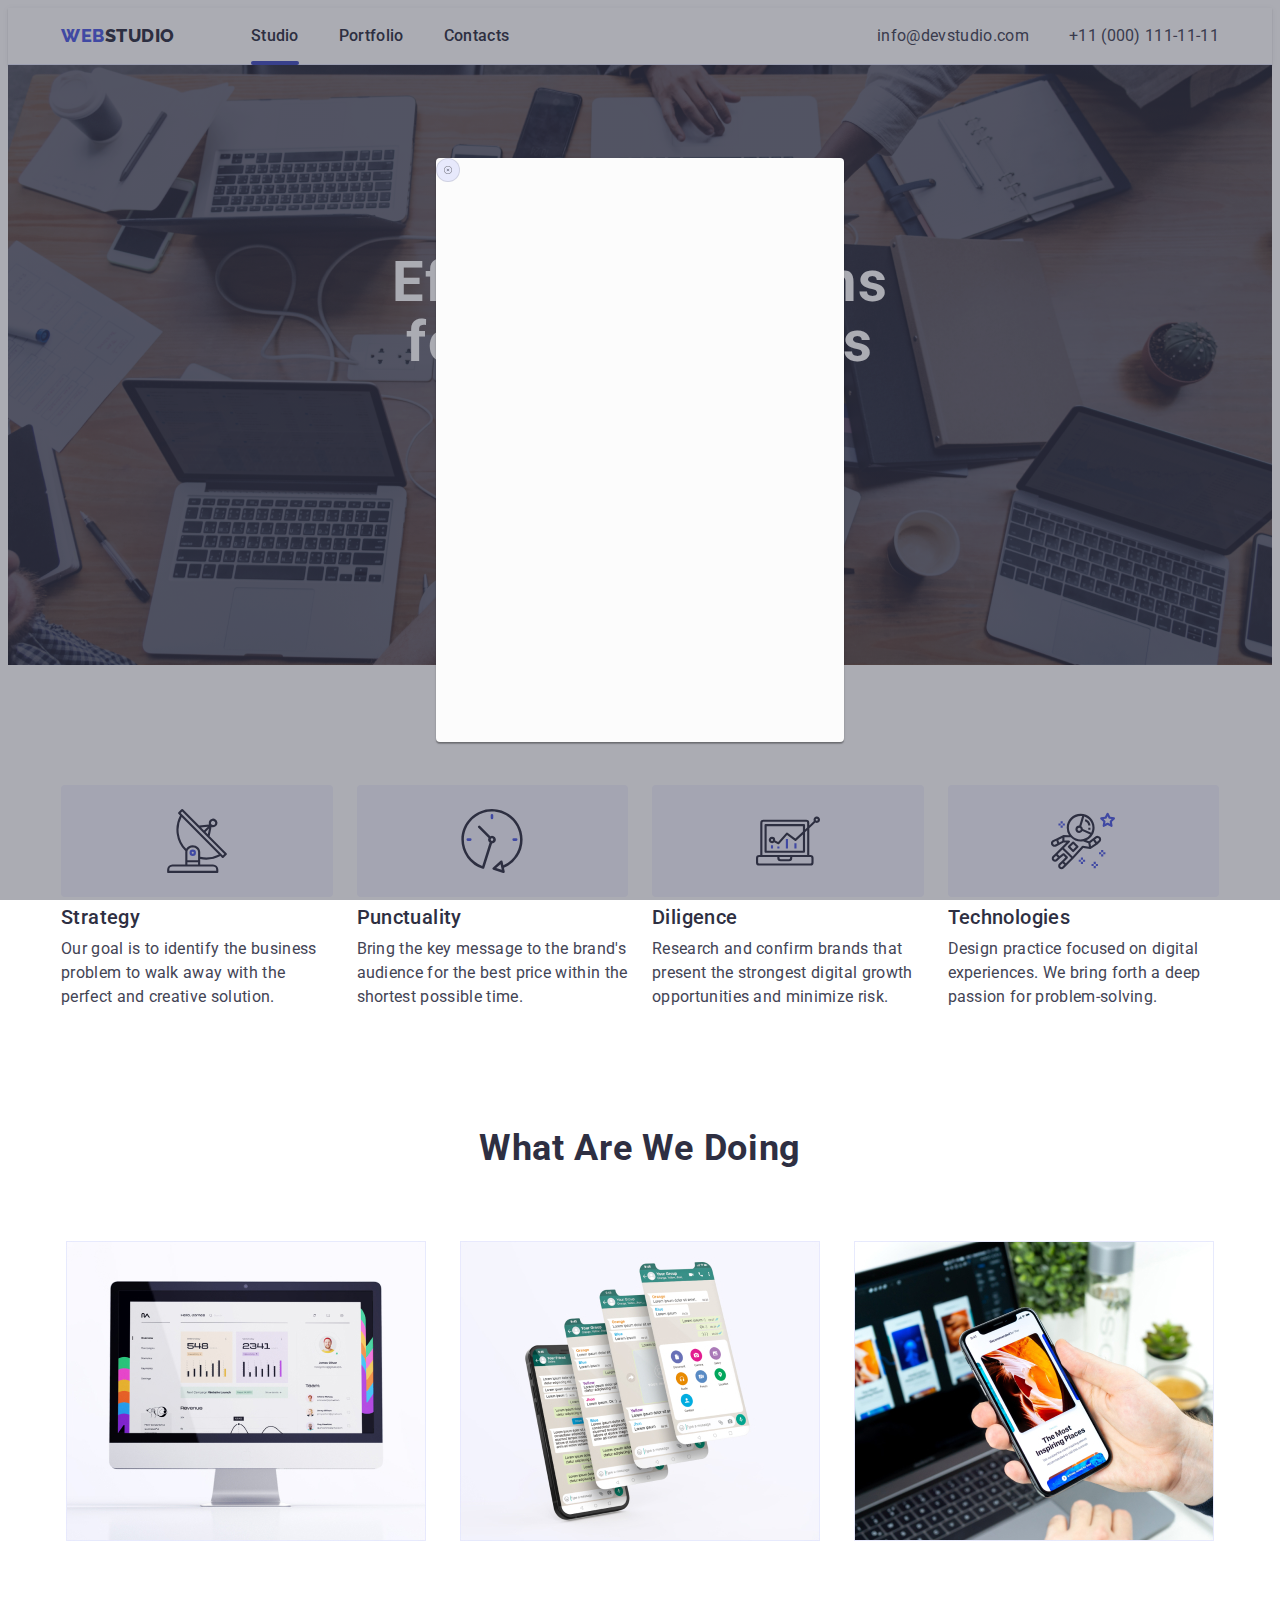
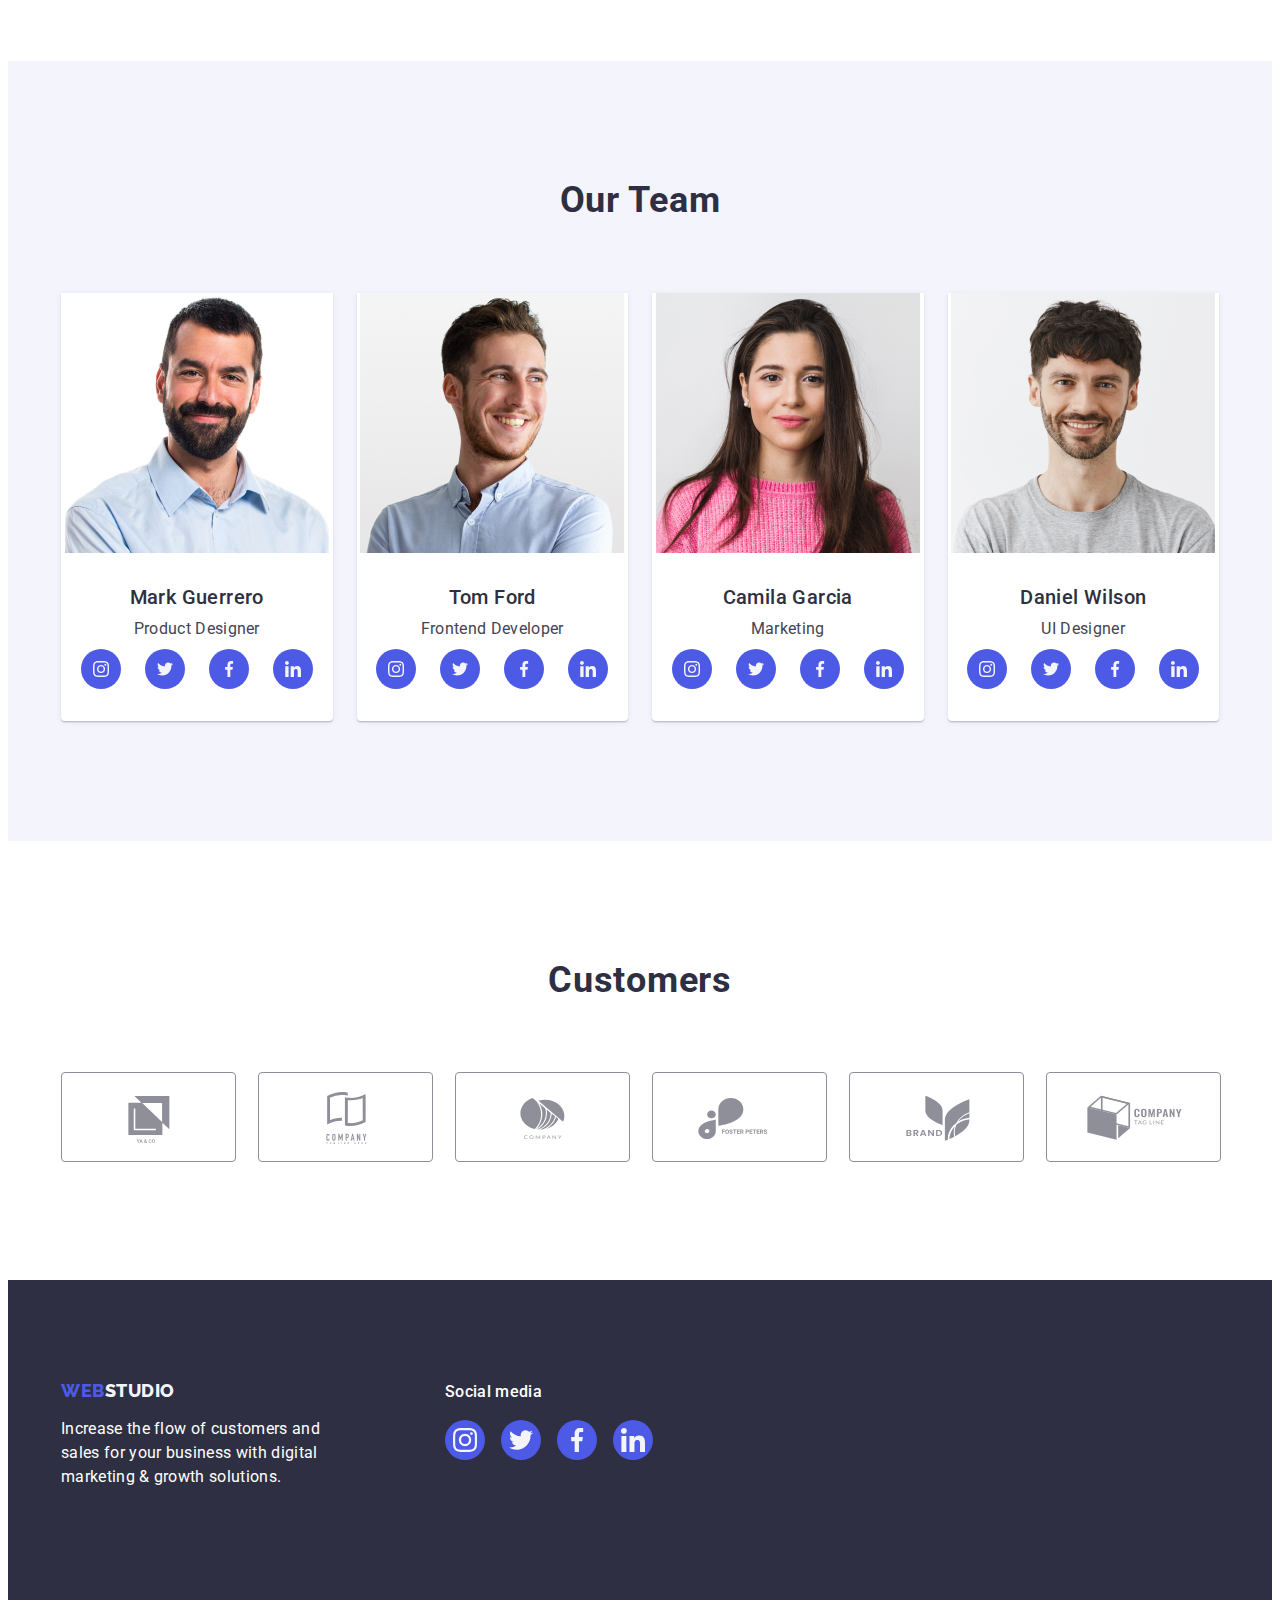
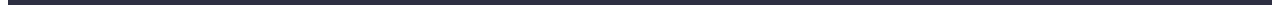
==== commit dd594e65: "close-icon" ====
--- a/index.html
+++ b/index.html
@@ -563,7 +563,7 @@
     <div class="backdrop">
       <div class="modal">
         <button class="modal-close-btn" type="button">
-          <svg class="modal-close-icon" width="24" height="24">
+          <svg class="modal-close-icon" width="8" height="8">
             <use href="./images/icons.svg#close-icon"></use>
           </svg>
         </button>
--- a/css/styles.css
+++ b/css/styles.css
@@ -597,7 +597,7 @@
 */
 
 .backdrop {
-    display: none;
+    /* display: none; */
 
     position: fixed;
     top: 0;
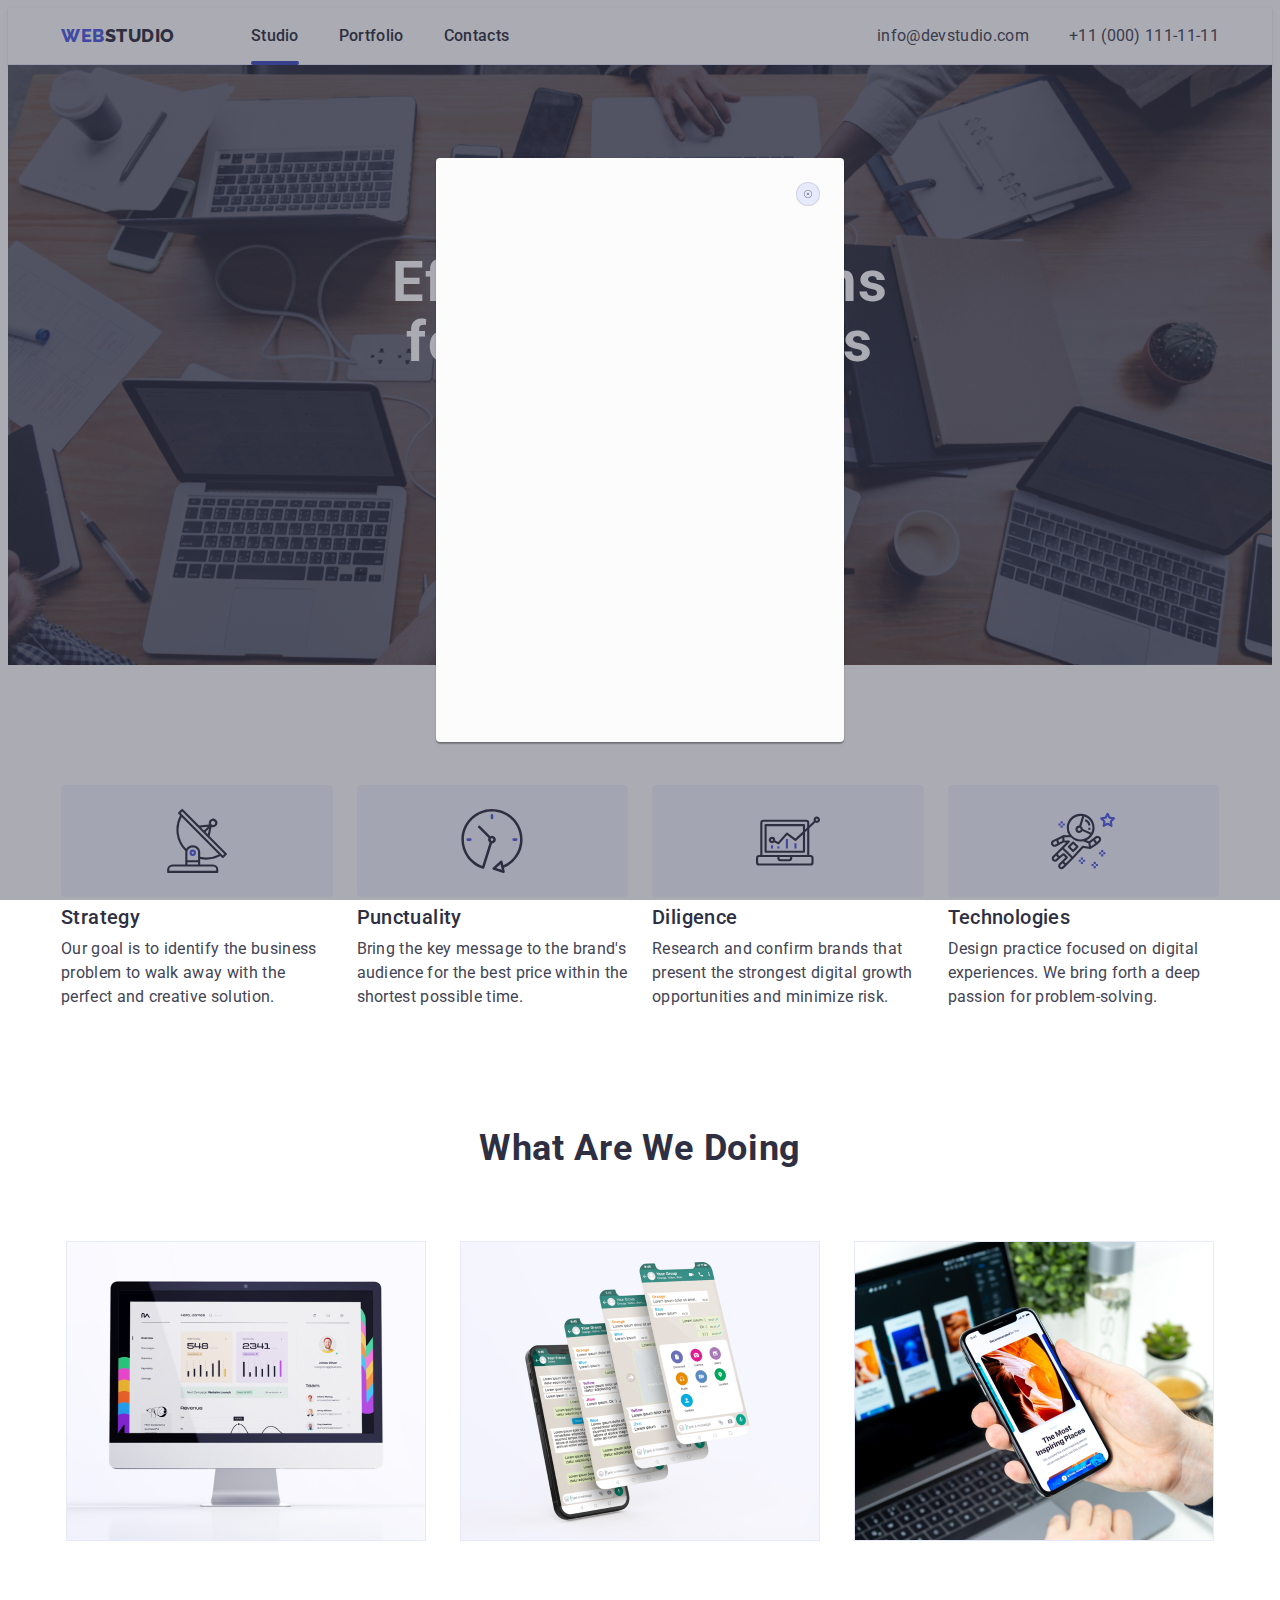
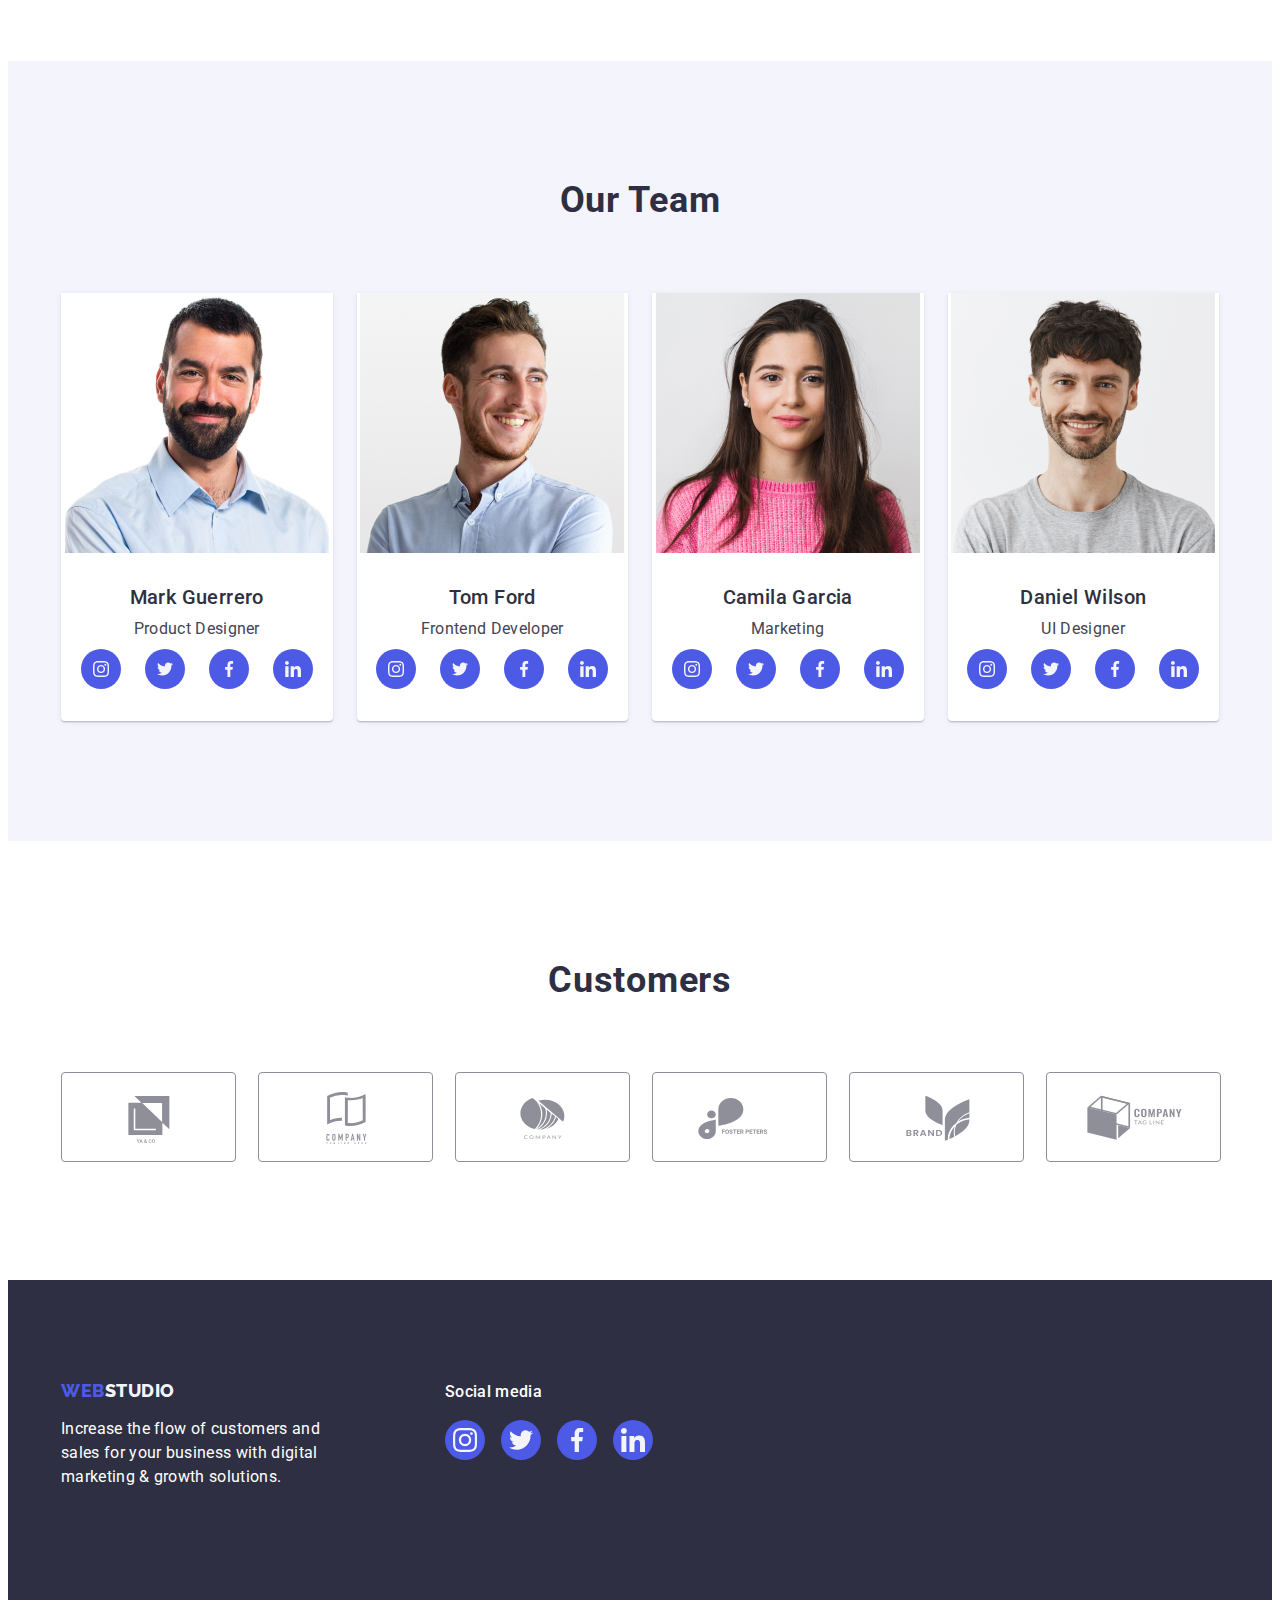
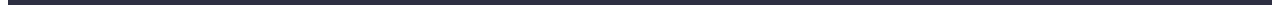
==== commit 9a83c024: "JS" ====
--- a/index.html
+++ b/index.html
@@ -71,7 +71,7 @@
       <section class="hero">
         <div class="container">
           <h1 class="hero-title">Effective Solutions for Your Business</h1>
-          <button class="hero-btn" type="button">Order Service</button>
+          <button class="hero-btn" type="button" data-modal-open>Order Service</button>
         </div>
       </section>
       <!-- About section -->
@@ -560,14 +560,16 @@
     </footer>
 
     <!-- Modal window -->
-    <div class="backdrop">
+    <div class="backdrop" data-modal>
       <div class="modal">
-        <button class="modal-close-btn" type="button">
+        <button class="modal-close-btn" type="button" data-modal-close>
           <svg class="modal-close-icon" width="8" height="8">
             <use href="./images/icons.svg#close-icon"></use>
           </svg>
         </button>
       </div>
     </div>
+    
+    <script src="./js/modal.js"></script>
   </body>
 </html>
--- a/css/styles.css
+++ b/css/styles.css
@@ -188,6 +188,7 @@
     height: 56px;
     border: none;
     border-radius: 4px;
+    transition: background-color 250ms cubic-bezier(0.4, 0, 0.2, 1);
 }
 button:hover,
 button:focus {
@@ -623,6 +624,7 @@
     transition: transform 250ms cubic-bezier(0.4, 0, 0.2, 1);
 }
 .modal-close-btn {
+    position: absolute;
     top: 24px;
     right: 24px;
     width: 24px;
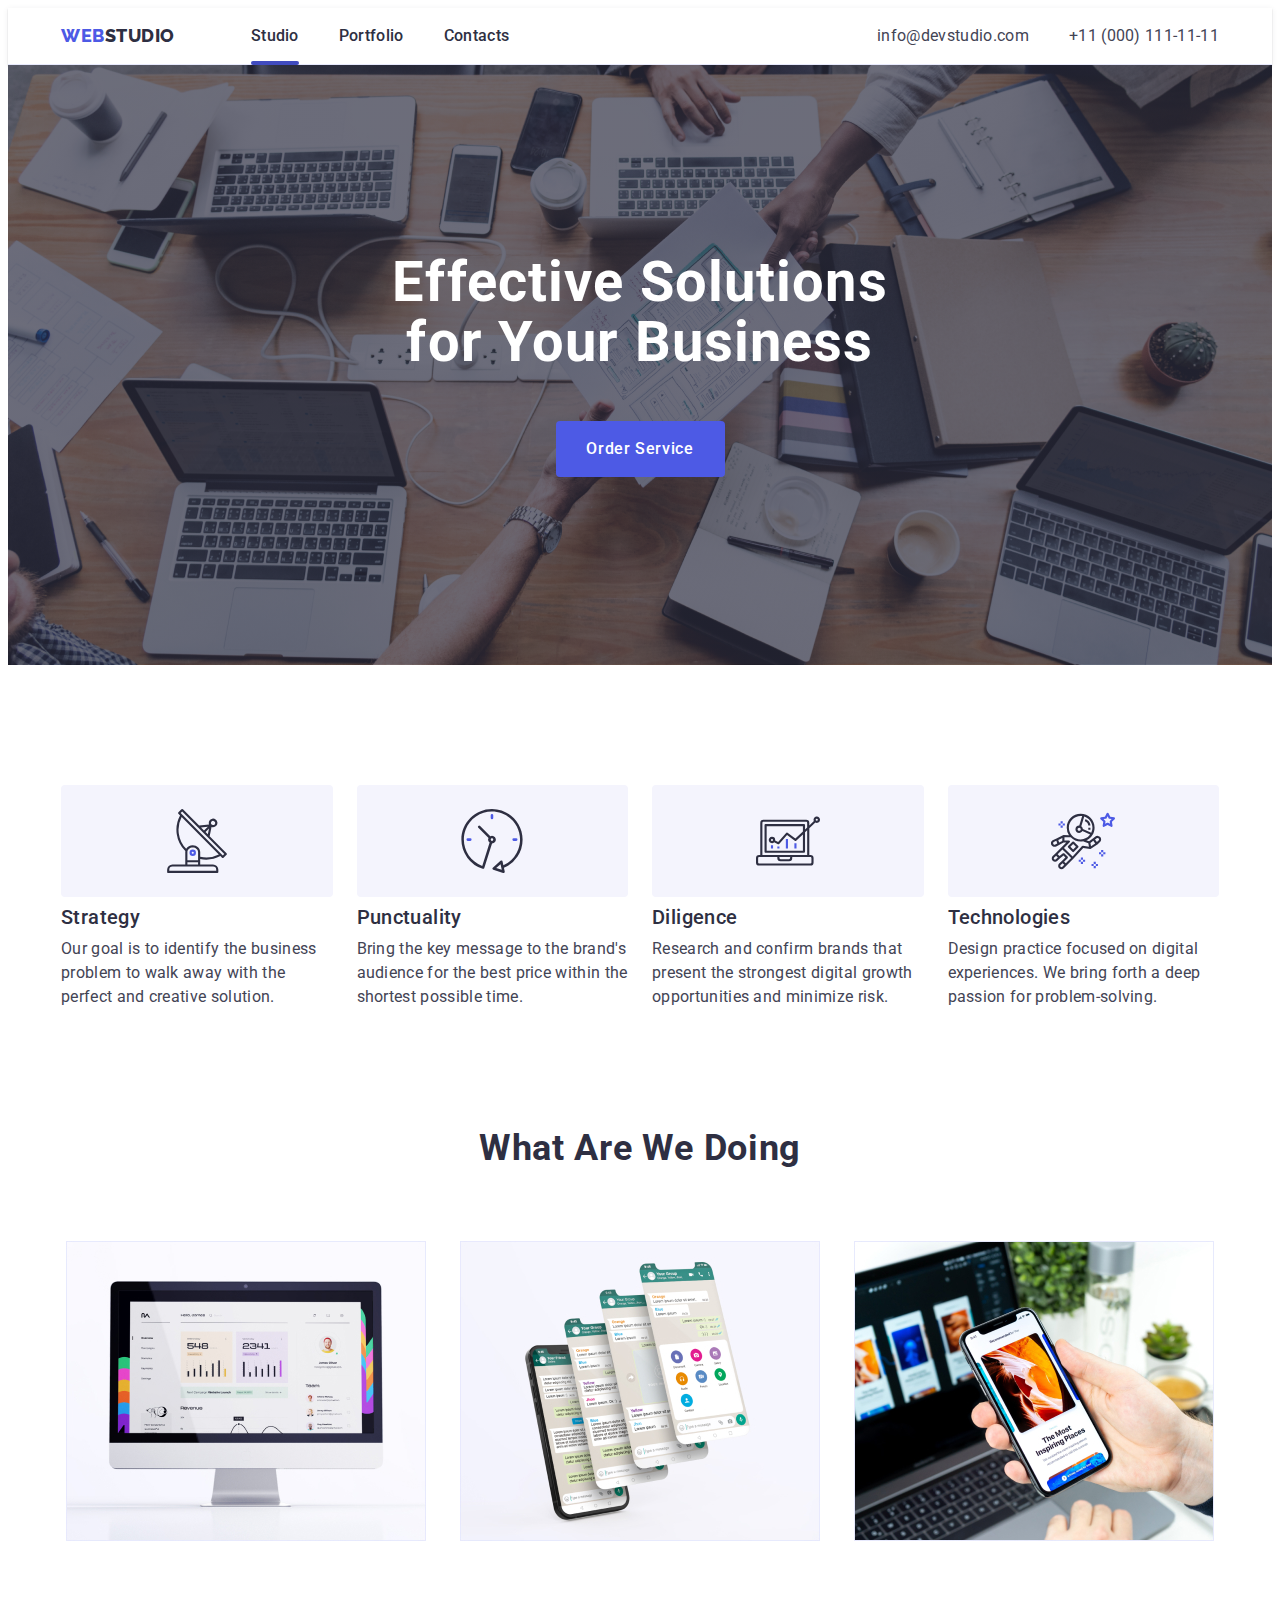
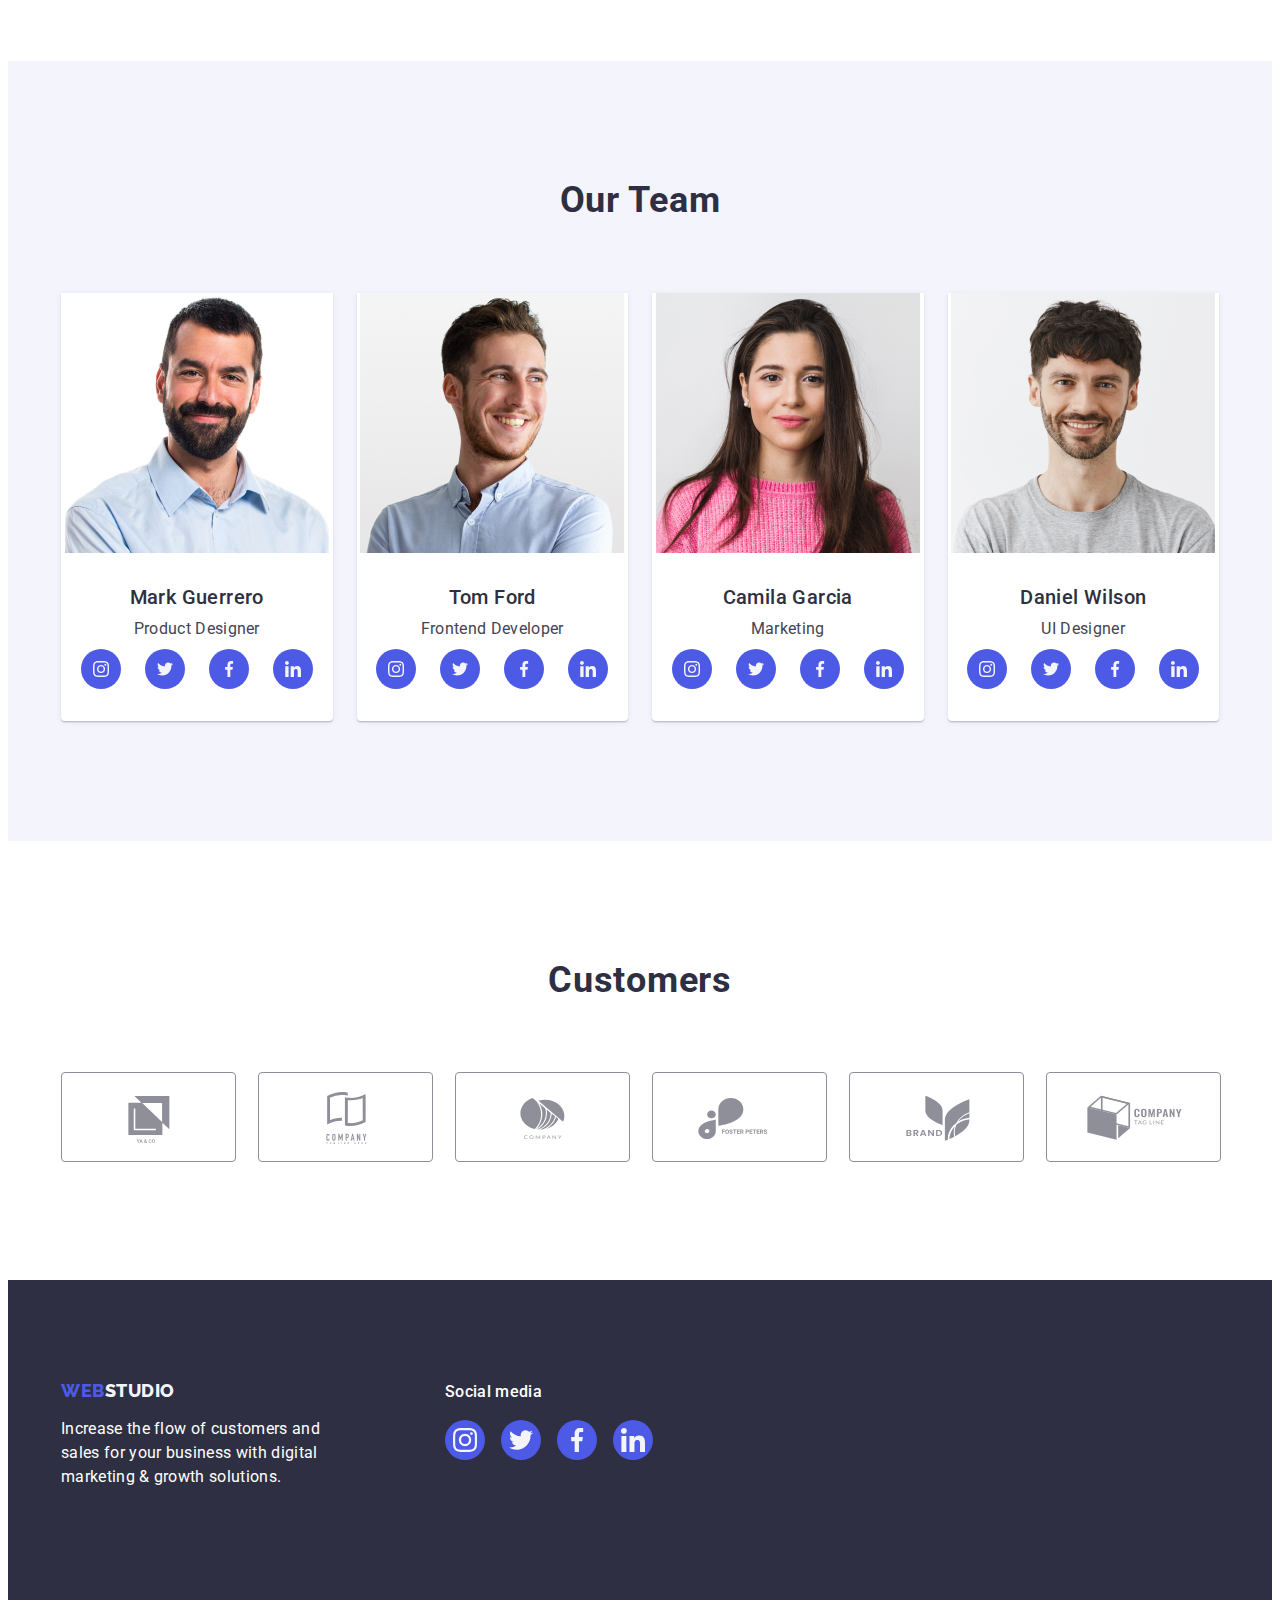
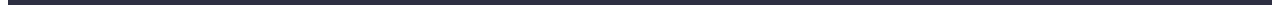
==== commit 73e6091c: "is-hidden" ====
--- a/index.html
+++ b/index.html
@@ -560,7 +560,7 @@
     </footer>
 
     <!-- Modal window -->
-    <div class="backdrop" data-modal>
+    <div class="backdrop is-hidden" data-modal>
       <div class="modal">
         <button class="modal-close-btn" type="button" data-modal-close>
           <svg class="modal-close-icon" width="8" height="8">
@@ -569,7 +569,7 @@
         </button>
       </div>
     </div>
-    
+
     <script src="./js/modal.js"></script>
   </body>
 </html>
--- a/css/styles.css
+++ b/css/styles.css
@@ -609,6 +609,11 @@
     transition: opacity 250ms cubic-bezier(0.4, 0, 0.2, 1), 
                 visibility 250ms cubic-bezier(0.4, 0, 0.2, 1);
 }
+.is-hidden {
+    opacity: 0;
+    visibility: hidden;
+    pointer-events: none;
+}
 .modal {
     position: absolute;
     top: 50%;
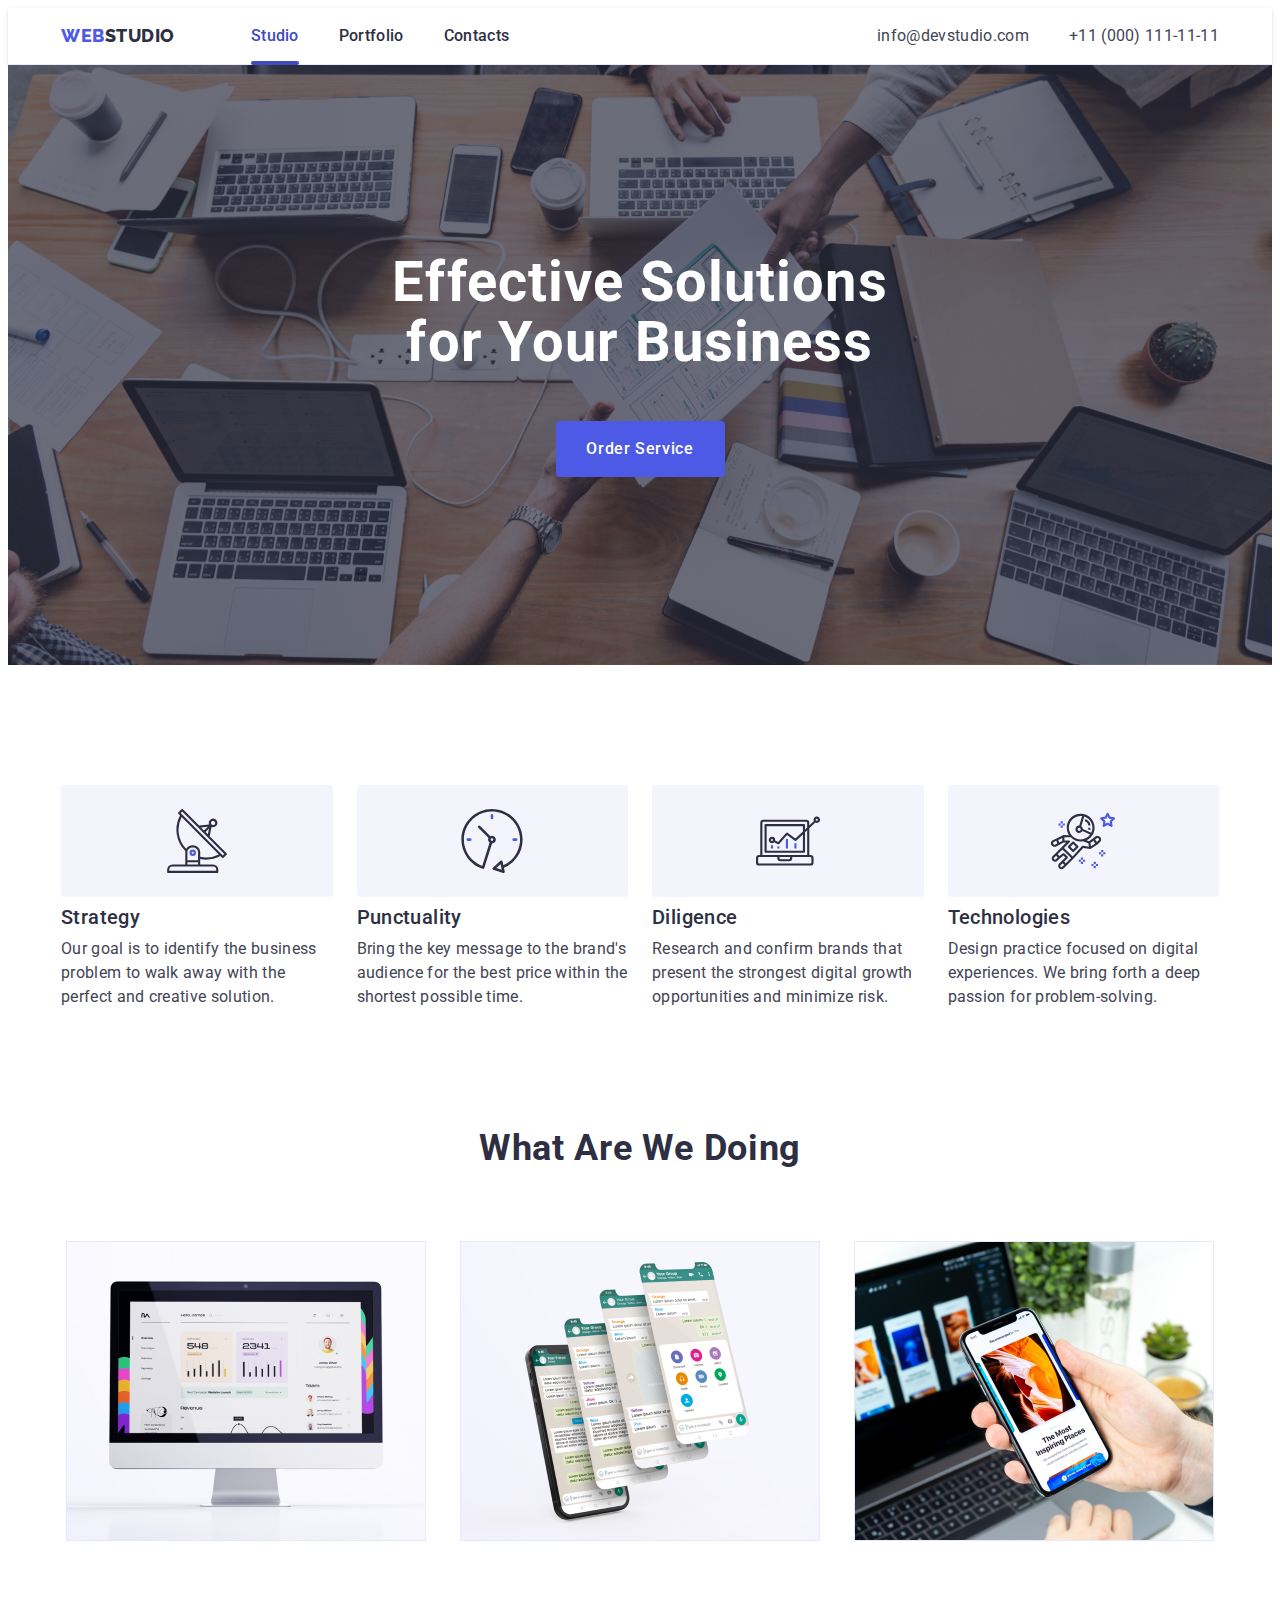
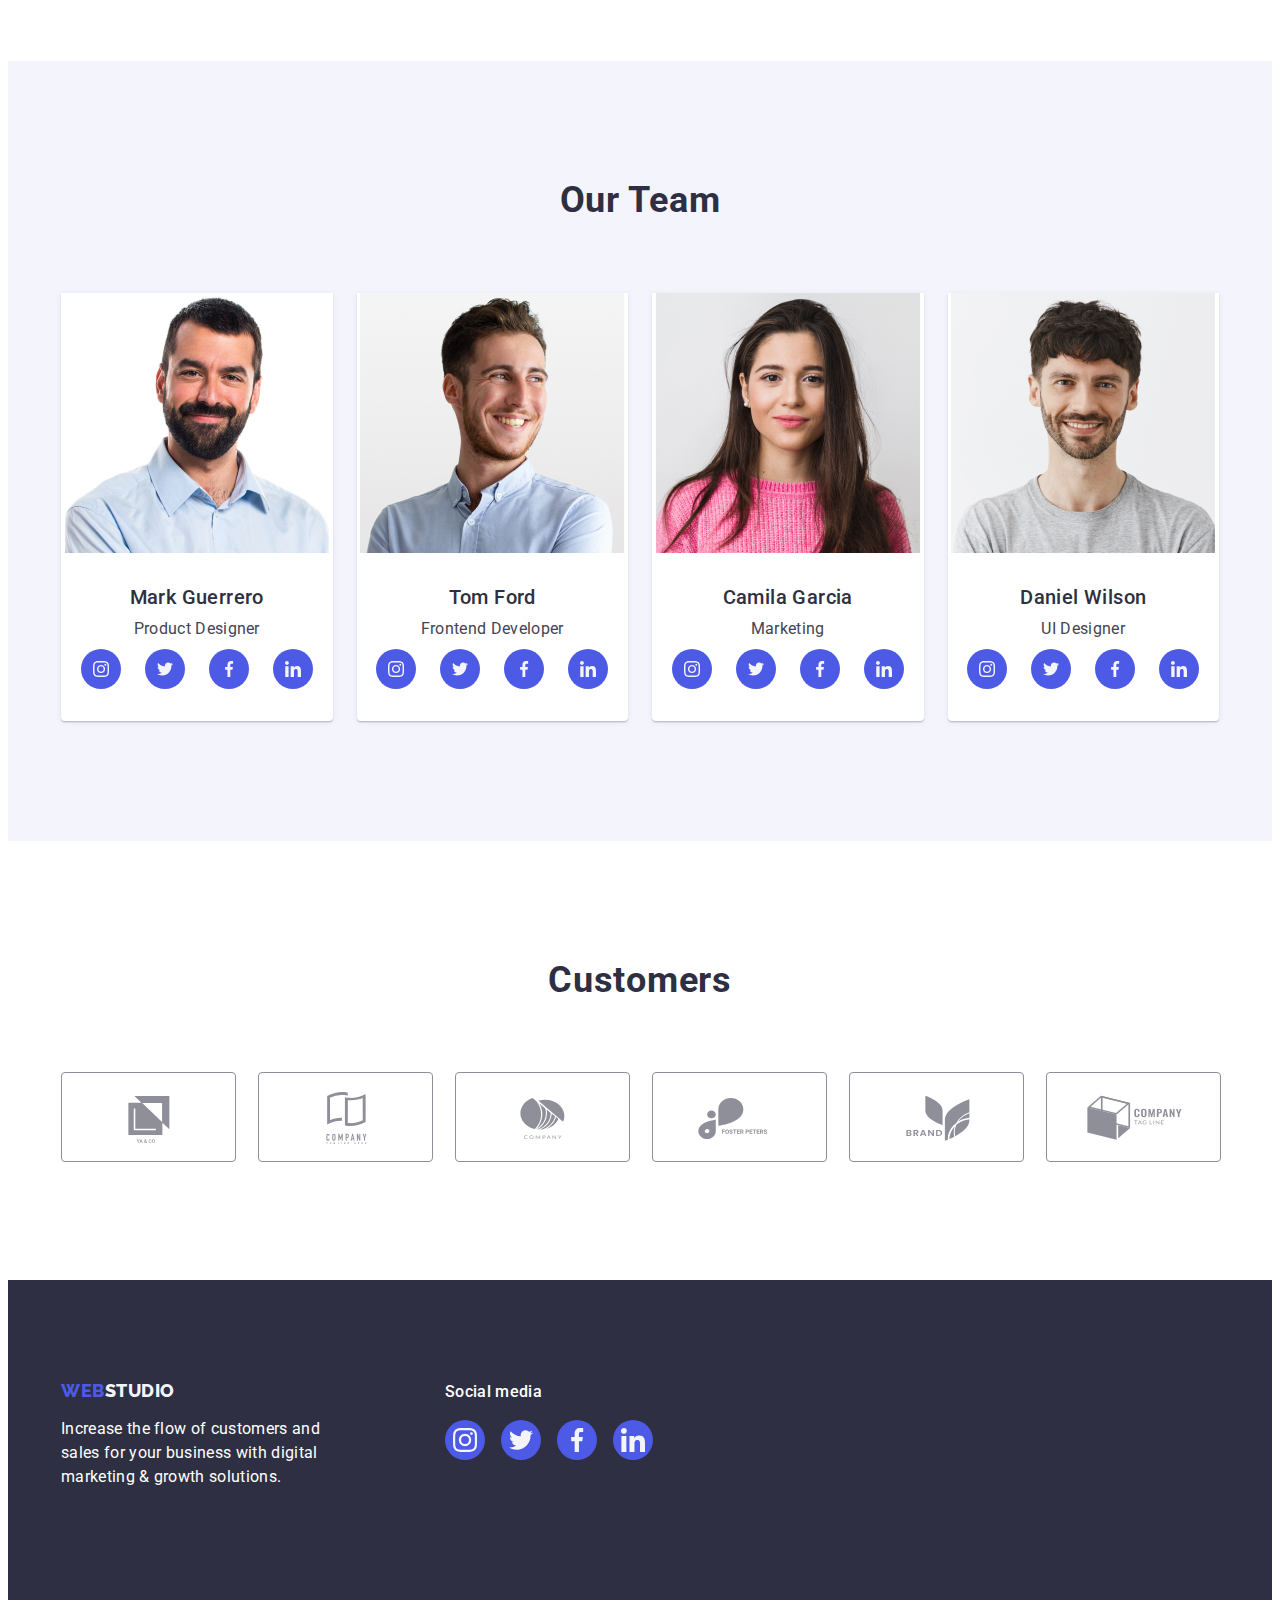
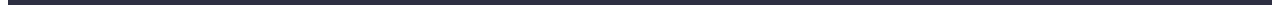
==== commit 8d3bad7a: "++" ====
--- a/index.html
+++ b/index.html
@@ -33,7 +33,7 @@
           <ul class="header-nav-list list">
             <li class="header-nav-item link">
               <a
-                class="header-nav-link link menu-link active"
+                class="header-nav-link link active"
                 href="./index.html"
                 >Studio</a
               >
--- a/css/styles.css
+++ b/css/styles.css
@@ -37,7 +37,11 @@
     padding: 0 15px;
 }
 
-/* ======HEADER====== */
+/**
+  |============================
+  | Header
+  |============================
+*/ 
 .header {
     border-bottom: 1px solid #e7e9fc;
     box-shadow: 0px 2px 1px rgba(46, 47, 66, 0.08),
@@ -66,7 +70,13 @@
     color: var(--color-navy-blue-modal);
     position: relative;
     color: #404bbf;
-}
+    transition: color 250ms cubic-bezier(0.4, 0, 0.2, 1);
+}
+.header-nav-link {
+    color: #404bbf;
+    position: relative;
+}
+
 .header-nav-link::after {
     content: '';
     position: absolute;
@@ -126,8 +136,8 @@
     line-height: 1.5;
     letter-spacing: 0.02em;
     color: var(--color-navy-blue-modal);
-    position: relative;
-    color: #404bbf;
+    /* position: relative;
+    color: #404bbf; */
     transition: color 250ms cubic-bezier(0.4, 0, 0.2, 1);
 }
 
@@ -143,6 +153,7 @@
     letter-spacing: 0.02em;
     color: var(--color-slate);
     font-weight: 400;
+    transition: color 250ms cubic-bezier(0.4, 0, 0.2, 1);
 }
 .address-link:hover,
 .address-link:focus {
@@ -290,6 +301,7 @@
     0px 1px 1px rgba(46, 47, 66, 0.16), 
     0px 2px 1px rgba(46, 47, 66, 0.08);
     border-radius: 0px 0px 4px 4px;
+    transition: background-color 250ms cubic-bezier(0.4, 0, 0.2, 1);
 }
 .team-info {
     padding: 32px 0;
@@ -332,18 +344,22 @@
     height: 40px;
     background-color: #4d5ae5;
     border-radius: 50%;
+    transition: background-color 250ms cubic-bezier(0.4, 0, 0.2, 1);
 }
 .socials-link:hover,
 .socials-link:focus {
     background-color: #404bbf;
 }
-.socials-item {
-    transition: background-color 250ms cubic-bezier(0.4, 0, 0.2, 1);
-}
+/* .socials-item {  
+} */
 .socials-icon {
     fill:#f4f4fd;
 }
-/* Customers */
+/*
+  |============================
+  | Customers
+  |============================
+*/
 .customers {
     padding-top: 120px;
     padding-bottom: 120px;
@@ -367,8 +383,6 @@
 .customers-item {
     width: calc((100% - 120px) / 6);
     height: 88px;
-    transition: border-color 250ms cubic-bezier(0.4, 0, 0.2, 1),
-                color 250ms cubic-bezier(0.4, 0, 0.2, 1);
 }
 .customers-link {
     width: 100%;
@@ -379,6 +393,9 @@
     align-items: center;
     justify-content: center;
     color:#8e8f99;
+    transition: border-color 250ms cubic-bezier(0.4, 0, 0.2, 1),
+                color 250ms cubic-bezier(0.4, 0, 0.2, 1);
+
 }
 .customers-link:hover,
 .customers-link:focus {
@@ -443,7 +460,6 @@
 .footer-item-media {
     width: 40px;
     height: 40px;
-    transition: background-color 250ms cubic-bezier(0.4, 0, 0.2, 1);
 }
 .footer-link-media {
     width: 100%;
@@ -453,6 +469,7 @@
     display: flex;
     align-items: center;
     justify-content: center;
+    transition: background-color 250ms cubic-bezier(0.4, 0, 0.2, 1);
 }
 .footer-link-media:hover,
 .footer-link-media:focus {
@@ -656,4 +673,4 @@
 .modal-close-icon:hover,
 .modal-close-icon:focus {
     fill: #ffffff;
-}+} 